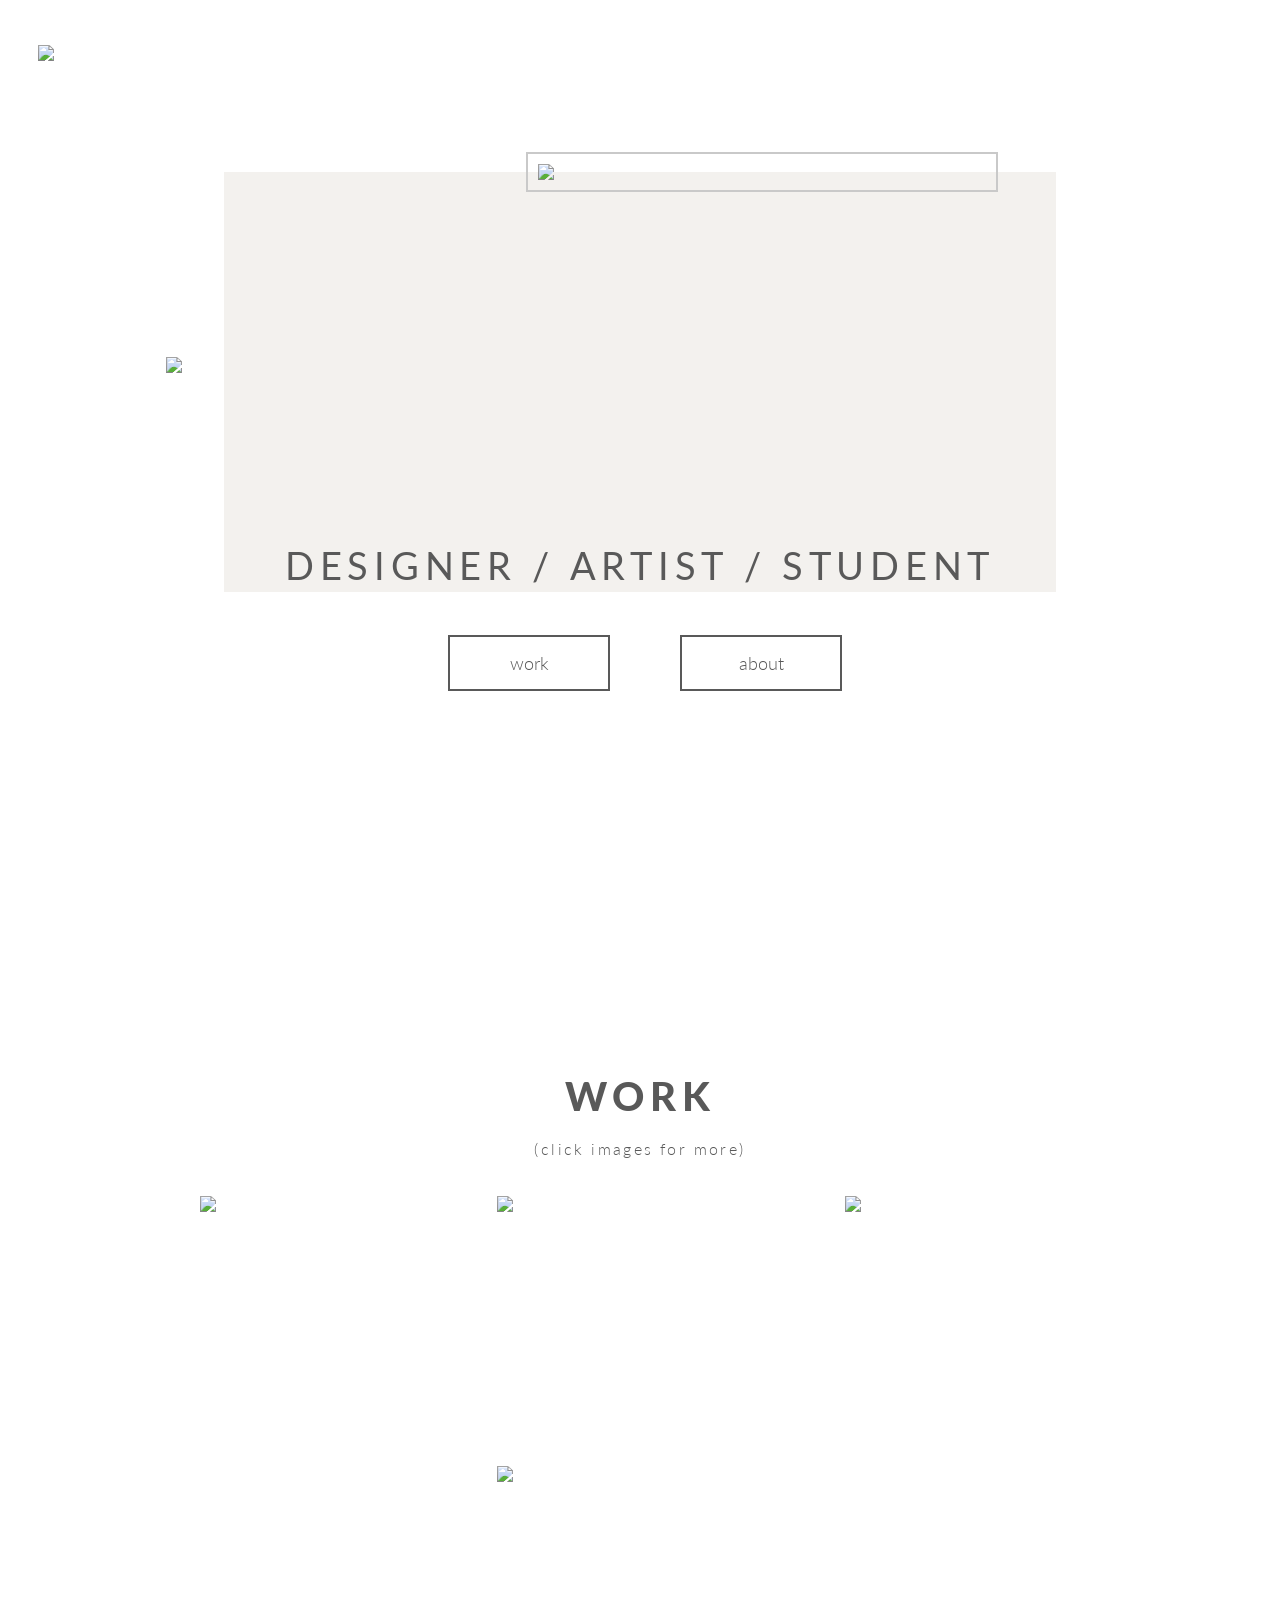
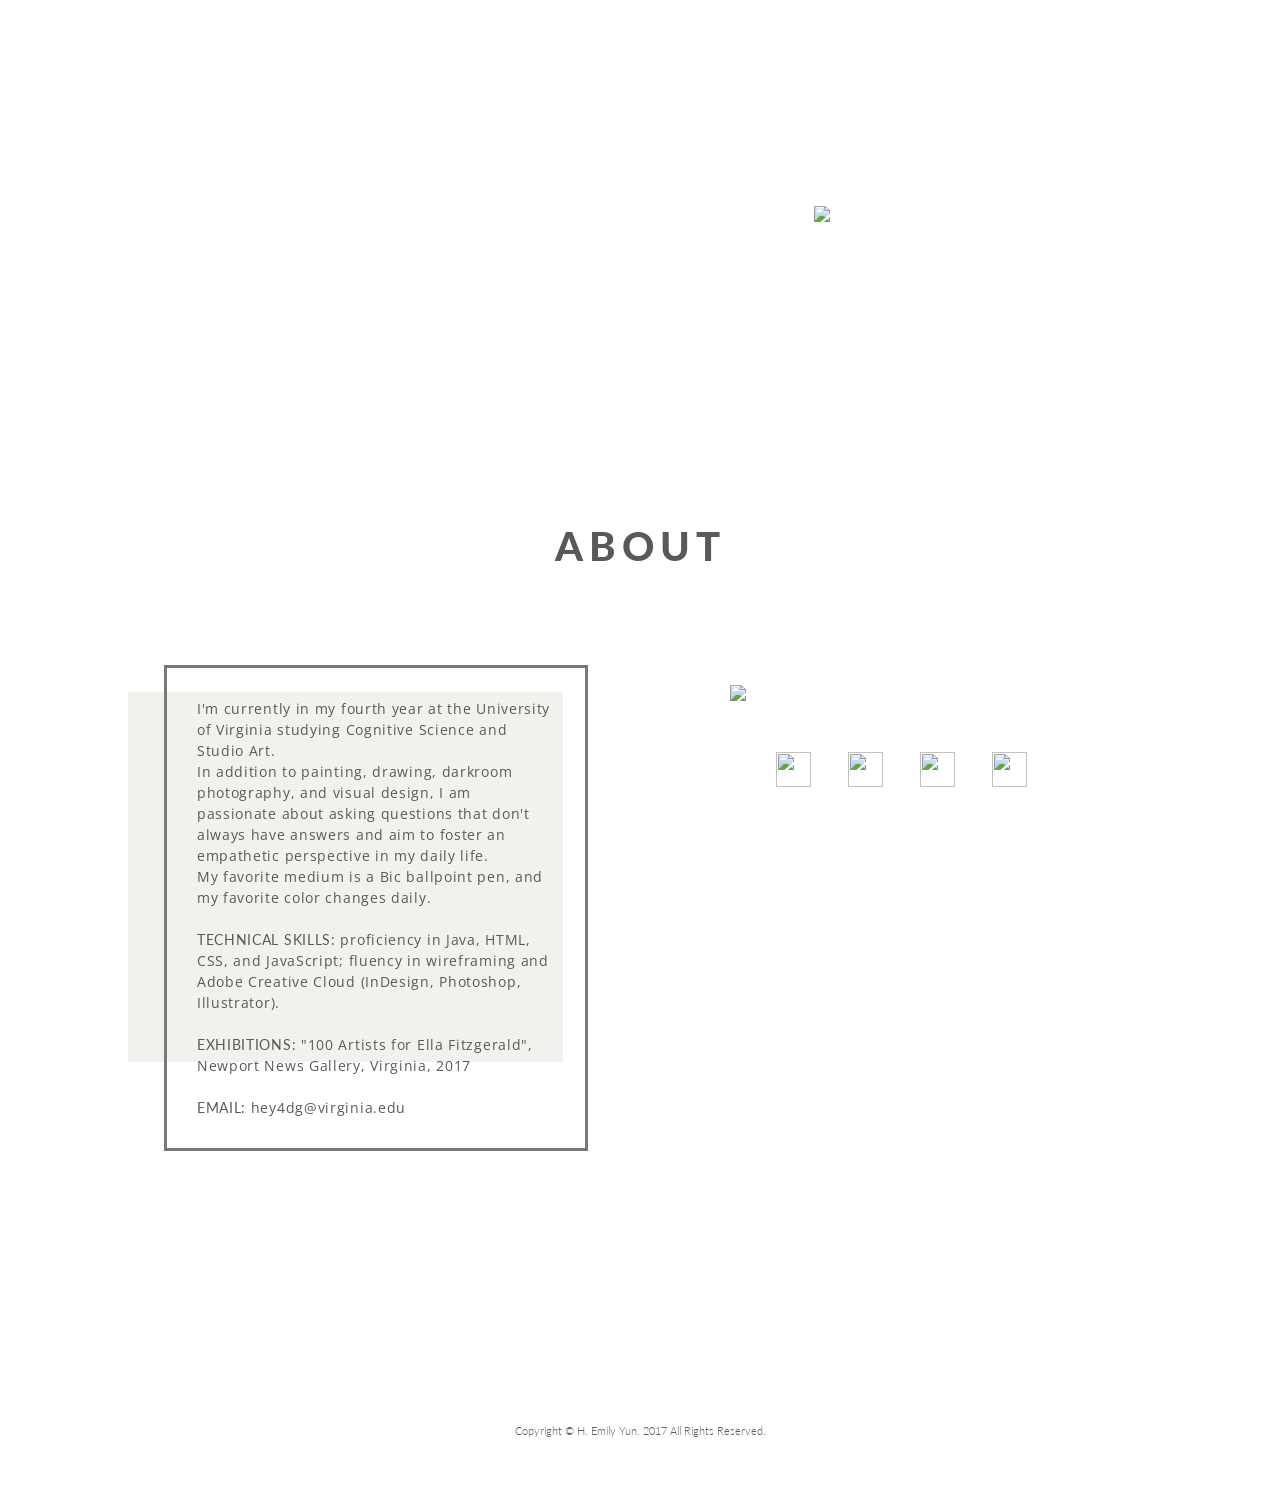
==== index.html @ 472b3f85 "favicon update" ====
<!DOCTYPE html>
<html> 
<head> 
	<meta charset="UTF-8" /> 
	<meta name="viewport" content="width=device-width, initial-scale=1.0">
	<title>Emily Yun | Portfolio</title>
	<link rel="stylesheet" href="styles.css" type="text/css" />
	<link rel="icon" type="image/png" href="https://image.ibb.co/mLmbfQ/favicon_01.png">
	<script src="https://ajax.googleapis.com/ajax/libs/jquery/3.1.0/jquery.min.js"></script>
</head>
<style>
@import url('https://fonts.googleapis.com/css?family=Lato:300,400,700,900');
</style>
<style>
	@import url('https://fonts.googleapis.com/css?family=Open+Sans:300,700');
</style>
<body>

<div class="container" onmouseleave="show()">
	<img class="logo" id="logo" src="https://image.ibb.co/j8pwfQ/favicon_02.png" onmouseenter="hide()"/>
	<img class="logo_i" src="https://image.ibb.co/mLmbfQ/favicon_01.png" onclick="scrollToTop()"/>

	<div id="dropdown" class="dropdown">
		<ul>
			<li><a href="design.html">design</a></li>
			<li><a href="illustration.html">illustrations</a></li>
			<li><a href="drawing.html">drawings</a></li>
			<li><a href="paintings.html">paintings</a></li>
			<li><a href="photo.html">photography</a></li>
		</ul>
	</div>
</div>



<div class="top-container">
	<div class = "grey"></div>
	<img class="gif" id='gif' src="https://image.ibb.co/ktHKCv/hand.gif"/>
	<img class = "name" src="https://image.ibb.co/eqZuea/name_name.png"/>	
	<h4>DESIGNER / ARTIST / STUDENT</h4>
	<div class="buttons">
		<div class="box" onclick="scrollDown1()">
			<p>work</p>
		</div><div class="box" onclick="scrollDown2()">
			<p>about</p>
		</div>
	</div>
</div>

<div class="portfolio">
	<h1>WORK</h1>
	<h5><br>&#40click images for more&#41</h5>
	<div class="row">
		
		<a href="drawing.html"><div class="container1">
		<div class="one">
			<img class="a" src="https://image.ibb.co/kopDFv/hair.jpg"/>
			<div class="overlay1">
				<div class="medium">drawings</div>
			</div>
		</div>
		</div></a>

		<a href="photo.html"><div class="container2">
			<div class="two">
				<img class="a" src="https://image.ibb.co/maHEoF/kitchen.jpg"/>
				<div class="overlay2">
					<div class="medium">photography</div>
				</div>
			</div>
		</div></a>

		<a href="illustration.html"><div class="container3">
			<div class="three">
				<img class="a" src="https://image.ibb.co/ktvENa/salzburg.png"/>
				<div class="overlay3">
					<div class="medium">illustrations</div>
				</div>
			</div>
		</div></a>

		<a href="paintings.html"><div class="container4">
			<div class="four">
				<img class="a" src="https://image.ibb.co/bCcrQF/whiteline.jpg"/>
				<div class="overlay4">
					<div class="medium">paintings</div>
				</div>
			</div>
		</div></a>

		<a href="design.html"><div class="container5">
			<div class="five">
				<img class="a" src="https://image.ibb.co/frWJFv/div.png"/>
				<div class="overlay5">
					<div class="medium">design</div>
				</div>
			</div>
		</div></a>
	</div>

	<div class="row_mobile">
		<a href="drawing.html"><div class="onew">
			<img class="b" src="https://image.ibb.co/kopDFv/hair.jpg"/>
		</div></a>

		<a href="photo.html"><div class="twow">
				<img class="b" src="https://image.ibb.co/maHEoF/kitchen.jpg"/>

		</div></a>

		<a href="illustration.html"><div class="threew">
				<img class="b" src="https://image.ibb.co/ktvENa/salzburg.png"/>
		</div></a>

		<a href="paintings.html"><div class="fourw">
				<img class="b" src="https://image.ibb.co/bCcrQF/whiteline.jpg"/>
		</div></a>

		<a href="design.html"><div class="fivew">
				<img class="b" src="https://image.ibb.co/frWJFv/div.png"/>

		</div></a>
	</div>
</div>

<div class="about">
	<h1>ABOUT</h1>
		<div class="row2">
			<div class="info">
				<div class="grey2"></div>
				<div class="border">
					<p class="bio-text">
					I'm currently in my fourth year at the University of Virginia studying Cognitive Science and Studio Art.
					<br>In addition to painting, drawing, darkroom photography, and visual design, I am passionate about asking questions that don't always have answers and aim to foster an empathetic perspective in my daily life.
					<br>My favorite medium is a Bic ballpoint pen, and my favorite color changes daily.
					<br><br>
					<span class="bold-text">TECHNICAL SKILLS:</span> proficiency in Java, HTML, CSS, and JavaScript; fluency in wireframing and Adobe Creative Cloud (InDesign, Photoshop, Illustrator).
					<br><br>
					<span class="bold-text">EXHIBITIONS:</span> "100 Artists for Ella Fitzgerald", Newport News Gallery, Virginia, 2017
					<br><br>
					<span class="bold-text">EMAIL:</span> hey4dg@virginia.edu<br>
					</p>
				</div>
			</div><div class="image_wrapper">
				<img class="photo" src="https://image.ibb.co/j1zPNa/bike.jpg"/>
				<div class="social_media">
					<a href="https://www.instagram.com/eyun.art/" target="blank">
						<img src="https://image.ibb.co/fP0vkF/ig.png"/>
					</a><a href="https://www.redbubble.com/people/emilyyun" target="blank">
						<img src="https://image.ibb.co/c450Ka/rb.png"/>
					</a><a href="https://www.linkedin.com/in/emily-yun-25b1a5128/" target="blank">
						<img src="https://image.ibb.co/etVpCv/linkedin.png"/>
					</a><a href="https://github.com/hey4dg?tab=repositories" target="blank">
						<img src="https://image.ibb.co/bsPcza/gh.png"/>
					</a>
				</div>
			</div>
		</div>
</div>
<!-- </div><div class="contact_wrapper" style="visibility: visible;">
			<div class="form_wrapper">
				<form class="contact-form" name="contact-form" method="post" action="send_form_email.php">
						<h1>CONTACT</h1>
						<div class="form_errors"></div>
						<div class="name">Name</div>
							<input type="text" name="name"><br>
						<div class="contact-section">
						<div class="email">Email</div>
							<input class="first-input" type="text" name="email"><br>
						</div><div class="contact-section">
							<div class="phone">Phone</div>
								<input type="text" name="phone"><br>
						</div>
						<div class="message">Message</div>
							<textarea name="message" placeholder="What can I help you with?"></textarea><br>
						<input type="submit" value="submit">
					</form>
				</div>
			<div class="message_sent">
					<img class="msent" src="https://image.ibb.co/iv678F/msent.png"/>
					<h1 class="sent">Thanks! I'll be in touch.</h1>
			</div>
		</div>
	</div>
</div>
 -->
<div class="copyright">
	Copyright © H. Emily Yun. 2017 All Rights Reserved.
</div>

<script src="main.js"></script>

</body>
</html>
---- styles.css ----
body {
 	margin: 0 ;
 	overflow-x: hidden;
 	max-width: 1500px;
}

meta {
	display: none;
}

a {
	color: #595959;
}

/*COLORS
dark grey: #393939;
*/

.container {
	position: relative;
	max-width: 100%;
	overflow-x: hidden;
	display: inline-block;
}

.logo {
	width: 60px;
	position: absolute;
	left: 3%;
	top: 5%;
	z-index: 10000;
	position: fixed;
	cursor: pointer;
}

.logo_i {
	width: 60px;
	position: absolute;
	left: 3%;
	top: 5%;
	z-index: 9000;
	position: fixed;
}

.dropdown {
	display: none;
	position: absolute;
	left: 0;
	top: 100px;
	min-width: 160px;
	z-index: 100000;
	position: fixed;
	background-color: white;
}


.dropdown a {
	display: block;
	color: #595959;
	text-decoration: none;
	font-family: 'Lato', sans-serif;
	font-weight: 300;
}

.container:hover .dropdown {
	visibility: show;
}

.dropdown a:hover {
	color: #c9c9c9;
}

ul {
	display: block;
	list-style: none;
	margin: 0;
}

li {
	display: block;
	padding: 10px;
	color: black;
	cursor: pointer;
}

.show {
	display: block;
}

.top-container {
     max-width: 100%;
     display: block;
     padding-top: 10%;
     height: 100vh;
     position: relative;
     overflow-x: hidden;
}

.name {
	width: 27%;
	position: absolute;
	left: 11%;
	top: 31%;
	margin: 0;
	overflow-x: hidden;
}

.top-container h4 {
	position: absolute;
	left: 25%;
	top: 51%;
	font-family: 'Lato', sans-serif;
	font-size: 38px;
	margin: 0;
	/*color: #85744f;*/
	color: #595959;
	overflow-x: hidden;
	letter-spacing: .15em;
	font-weight: 400;
}

.grey {
	width: 65%;
	position: absolute;
	height: 420px;
	left: 0;
	right: 0;
	margin: 0 auto;
	top: 15%;
	background-color: #f3f1ee;
	z-index: -100;
	position: absolute;
}

.gif {
	position: absolute;
	width: 35%;
	height: auto;
	right: 25%;
	top: 10%;
	z-index: 1;
	padding: 10px;
	border: solid;
	border-color: #c9c9c9;
	border-width: 2px;
}

.buttons {
	width: 100%;
	margin: 0 auto;
	position: absolute;
	margin-left: 35%;
	top: 60%;
	overflow-x: hidden;
}

.box {
	width: 10%;
	padding: 15px;
	display: inline-block;
	border: solid;
	border-color: #595959;
	border-width: 2px;
	margin-right: 70px;
	cursor: pointer;
}

.box p {
	font-family: 'lato', sans-serif;
	color: #595959;
	margin: 0;
	padding: 0;
	font-size: 18px;
	text-align: center;
	font-weight: 300;
}

.box:hover {
	border-color: #c9c9c9;
}

.portfolio {
	max-width: 100%;
	margin: 0 auto;
	position: relative;
	overflow-x: hidden;
}

.portfolio h1, .about h1 {
	text-align: center;
	font-family: 'lato', sans-serif;
	font-size: 40px;
	margin: 0;
	color: #595959;
	letter-spacing: .15em;
	font-weight: 900;
	margin-top: 2%;
}

.portfolio h5 {
	font-family: 'lato', sans-serif;
	font-size: 12pt;
	margin: 0;
	color: #595959;
	letter-spacing: .15em;
	font-weight: 300;
	text-align: center;
	margin-bottom: 3%;

}

.row, .row2 {
	width: 80%;
	margin: 0 auto;
	position: relative;
	height: 100vh;
}

.container1, .container2, .container3, .container4, .container5 {
	position: absolute;
}

.one, .two, .three, .four, .five {
	position: relative;
	width: 100%;
	margin: 0 auto;
}

.overlay1, .overlay2, .overlay3, .overlay4, .overlay5 {
	position: absolute;
	top:0;
	bottom: 0;
	left: 0;
	right: 0;
	width: 100%;
	height: 100%;
	opacity: 0;
	transition: .5s ease;
	background-color: #c9c9c9;
}
.container1 {
	left: 7%;
	top: 0;
	width: 25%;
}

.container2 {
	left: 36%;
	top: 0;
	width: 27%;
}

.container3 {
	right: 10%;
	top: 0;
	width: 20%;
}

.container4 {
	top: 33%;
	left: 36%;
	width: 27%;
}

.container5 {
	bottom: 20%;
	right: 8%;
	width: 25%;
}

.a {
	width: 100%;
}

.one:hover .overlay1{
	opacity: 1;
}
.two:hover .overlay2{
	opacity: 1;
}
.three:hover .overlay3{
	opacity: 1;
}
.four:hover .overlay4{
	opacity: 1;
}
.five:hover .overlay5{
	opacity: 1;
}

.medium {
	color: white;
	font-size: 12px;
	font-family: 'lato', sans-serif;
	letter-spacing: .15em;
	text-align: center;
	padding-top: 30%;
}

.row_mobile {
	width: 80%;
	margin: 0 auto;
	display: none;
	margin-top: 5%;
}

.onew, .twow, .threew, .fourw, .fivew {
	position: relative;
	width: 65%;
	display: block;
	margin: 0 auto;
	margin-bottom: 15%;
}
.b {
	width: 100%;
}

.about {
	max-width: 100%;
	margin: 0 auto;
	background-color: white;
	overflow-x:hidden;
	overflow-y: hidden;
}
.about h1{
	margin-bottom: 5%;
}

.info, .image_wrapper {
	display: inline-block;
	width: 50%;
	margin: 0 auto;
	vertical-align: top;
}

.info {
	position: relative;
	height: 450px;

}

.row2 {
	height: 80vh;
}
.grey2 {
	z-index: 0;
	background-color: #f3f1ee;
	width: 85%;
	height: 370px;
	margin-bottom: 100px;
	position: absolute;
	left: 0;
	top: 13%;
}
.border {
	border-style: solid;
	padding: 30px;
	border-color: #797979;
	width: 70%;
	position: absolute;
	left: 7%;
	top: 7%;
	z-index: 1;
	border-width: 3px;
}
.bio-text {
	font-family: 'Open Sans', sans-serif;
	color: #595959;
	font-size: 14px;
	font-weight: 400;
	margin: 0;
	line-height: 1.5;
	letter-spacing: .05em;
	z-index: 101;
}

.bold-text {
	font-family: 'lato', sans-serif;
	font-weight: 400;
}

.photo {
	width: 65%;
	display: block;
	margin: 0 auto;
	padding-top: 10%;
}
.social_media {
	width: 65%;
	margin: 0 auto;
	margin-top: 10%;
	padding-left: 5%;
}
.social_media img {
	width: 35px;
	height: 35px;
	margin: 0 auto;
	display: inline-block;
	margin-left: 10%;
	/*margin-right: 5%;*/
}

.social_media a {
	text-decoration: none;
}

.copyright {
    width: 90%;
    margin: 0 auto;
    text-align: center;
    font-size: .7em;
    padding: 70px 0;
    font-family: 'Lato', sans-serif;
    font-weight: 300;
    color: #595959;
}

/***************************

      MEDIA QUERYS 
      
****************************/
@media screen and (max-width: 1280px) {
	.name {
		left: 13%;
		top: 33%;
	}

	.top-container h4 {
		display: block;
		left: 0;
		right: 0;
		margin: 0;
		text-align: center;
		top: 51%;
	}
	.gif {
		right: 22%;
		top: 13%;
	}	

/*	.container1 {
		left: 7%;
		top: 0;
		width: 25%;
	}

	.container2 {
		left: 36%;
		top: 0;
		width: 27%;
	}

	.container3 {
		right: 10%;
		top: 0;
		width: 20%;
	}
*/
	.container4 {
		top: 30%;
		/*left: 36%;
		width: 27%;*/
	}

	.container5 {
		bottom: 30%;
		/*right: 8%;
		width: 25%;*/
	}
	/*.medium {
		color: white;
		font-size: 12px;
		font-family: 'lato', sans-serif;
		letter-spacing: .15em;
		text-align: center;
		padding-top: 30%;
	}*/
}
@media screen and (max-width: 1150px) {
	.container4 {
		top: 25%;
		/*left: 36%;
		width: 27%;*/
	}

	.container5 {
		bottom: 35%;
		/*right: 8%;
		width: 25%;*/
	}
}

@media screen and (max-width: 1100px) {
	.top-container h4 {
		font-size: 34px;
	}
	.name {
		top: 33%;
	}

	.container5 {
		bottom: 40%;
	}

	.row2 {
		width: 100%;
		margin: 0 auto;
		height: 150vh;	
	    display: -webkit-flex;
	    -webkit-flex-direction: column-reverse;
	}

	.info, .image_wrapper {
		display: block;
		width: 70%;
		margin: 0 auto;
		height: 70vh;
	}

	.social_media {
		padding-left: 10%;
	}
	
	.grey2 {
		width: 80%;
		height: 390px;
		left: 13%;
		top: 15%;
		margin: 0;
	}

	.border {
		display: block;
		left:0;
		right: 0;
		margin: 0 auto;
		top: 10%;
	}	
	
	.images {
		width: 100%;
		margin: 0 auto;
		vertical-align: top;
		display: block;
	}
	.photo {
		left: 0;
		right: 0;
		margin: 0 auto;
		padding-top: 0%;
	}
	.about h1 {
		margin-bottom: 0; 
	}
}

@media screen and (max-width: 1080px) {
	.top-container h4 {
		top: 52%;
	}
	.name {
		left: 0;
		right: 0;
		margin: 0 auto;
		top: 37%;
	}
	.gif{
		left: 0;
		right: 0;
		margin: 0 auto;
	}
	.border {
		padding: 30px;
	}
}
@media screen and (max-width: 1000px) {
	.buttons {
		margin-left: 33%;
		top: 60%;
	}
	.container5 {
		bottom: 45%;
	}

}
@media screen and (max-width: 900px) {
	
	.name {
		width: 30%;
		top: 35%;
	}
	.top-container h4 {
		font-size: 30px;
		top: 50%;
	}
	.container4 {
		top: 20%;
	}

	.container5 {
		bottom: 50%;
	}

	.photo {
		top: 23%;
	}
	.image_wrapper {
		height: auto;
	}

	.row2 {
		height: auto;
		margin-top: 5%;
	}
	.box {
		width: 20%;
		display: block;
		margin: 0 auto;
		margin-bottom: 20px;
	}
	
	.buttons {
		display: block;
		margin: 0 auto;
		top: 57%;
	}

}
@media screen and (max-width: 800px) {
	
	.name {
		top: 37%;
	}
	.gif {
		width: 45%;
	}
	.bio-text{
		font-size: 12px;
	}
	.row{
		display: none;
	}
	.row_mobile {
		display: block
	}
	.about {
		margin-top: 5%;
	}

}
@media screen and (max-width: 700px) {
	.social_media{
		padding-left: 0;
	}
	.top-container h4 {
		font-size: 24px;
	}
}
@media screen and (max-width: 660px) {
	.name {
		width: 45%;
		top: 33%;
	}
	.social_media img{
		width: 25px;
		height: 25px;
		margin-left: 10%;
	}
	.border {
		width: 80%;
		padding: 20px;
		border-width: 2px;
	}
	.grey2 {
		height: 350px;
	}
}
@media screen and (max-width: 500px) {
	.gif {
		width: 50%;
		top: 20%;
	}
	.name {
		top: 40%;
	}
	.top-container h4 {
		top: 55%;
		font-size: 22px;
	}
	.buttons {
		top: 63%;
	}
	.grey2 {
		height: 370px;
		left: 7%;
		top: 14%;
	}
	.bio-text {
		font-size: 11px;
	}
	.logo, .logo_i {
		width: 40px;
	}
	.copyright {
		font-size: .6em;
		padding: 40px 0;
	}
}
@media screen and (max-width: 430px) {
	.name {
		width: 60%;
		top: 35%;
	}
	.border {
		padding: 15px;
	}

	.top-container h4 {
		top: 50%;
		width: 80%;
		margin: 0 auto;
	}
	.buttons {
		top: 60%;
	}
	.box {
		width: 30%;
	}
	.portfolio {
		margin-top: 20%;
	}
	.social_media img{
		width: 20px;
		height: 20px;
		margin-left: 10%;
	}
	.portfolio h1, .about h1 {
		font-size: 30px;
	}
	.about {
		margin-top: 5%;
	}

}

@media screen and (max-width: 390px) {
	.border {
		width: 85%;
	}
	.grey2 {
		height: 350px;
		width: 100%;
	}

}


@media screen and (max-width: 320px) {
	.social_media img{
		width: 15px;
		height: 15px;
		margin-left: 10%;
	}
	.border {
		width: 100%;
	}
	.bio-text{
		font-size: 10px;
	}
}
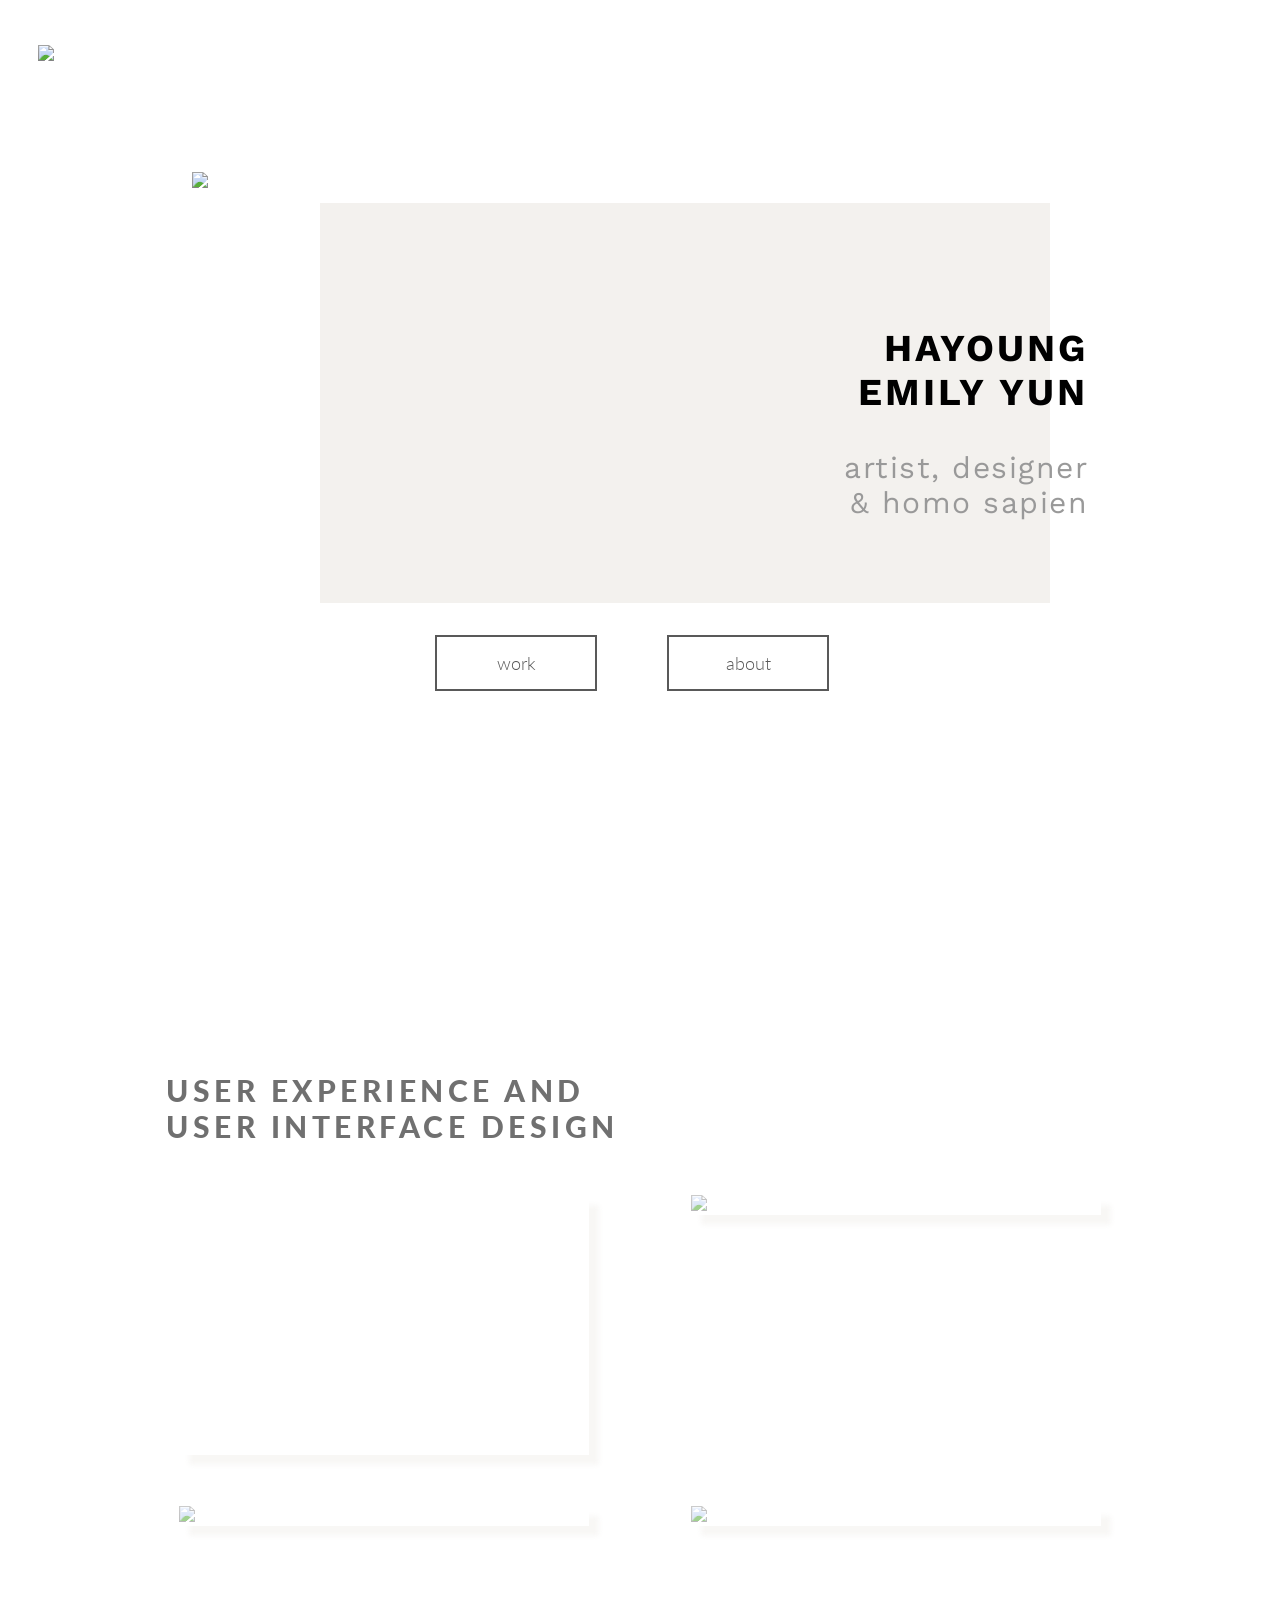
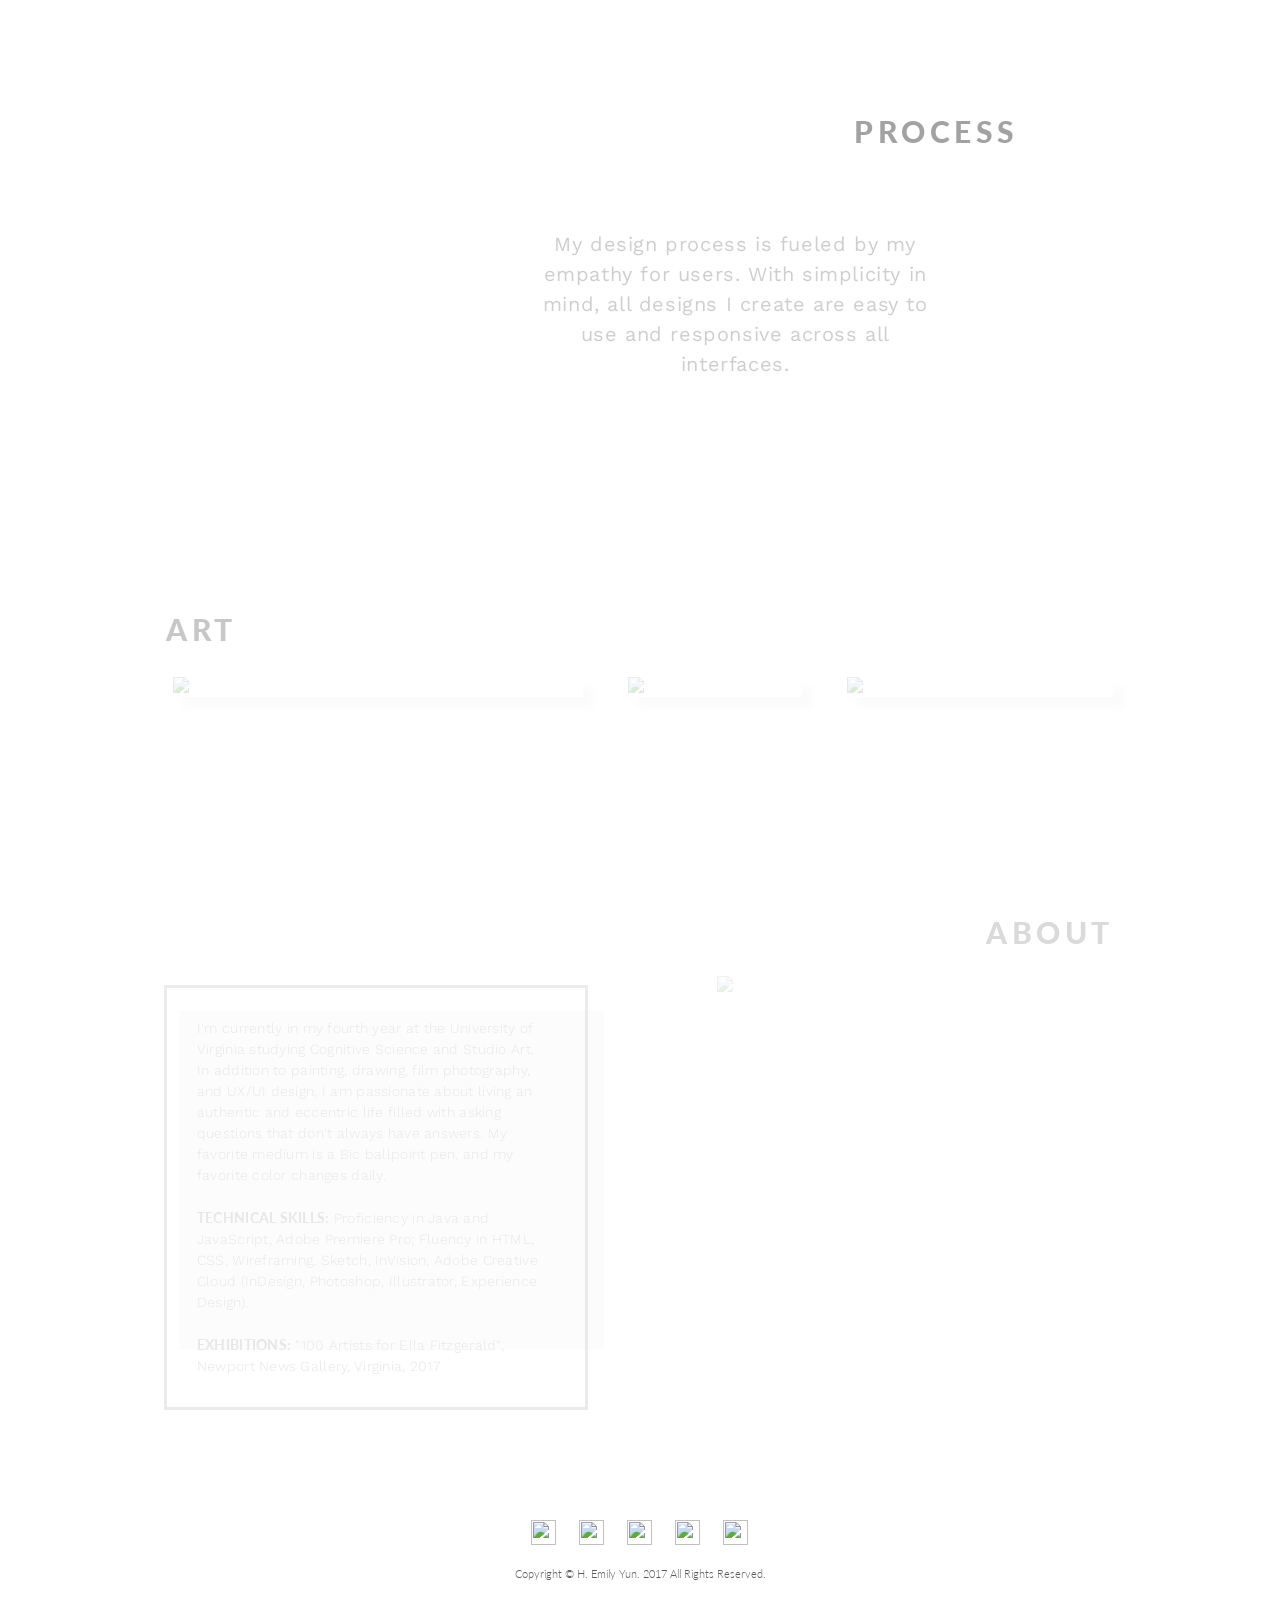
==== commit d95c1e70: "P2" ====
--- a/index.html
+++ b/index.html
@@ -1,129 +1,125 @@
-<!DOCTYPE html>
+ <!DOCTYPE html>
 <html> 
 <head> 
 	<meta charset="UTF-8" /> 
 	<meta name="viewport" content="width=device-width, initial-scale=1.0">
 	<title>Emily Yun | Portfolio</title>
-	<link rel="stylesheet" href="styles.css" type="text/css" />
-	<link rel="icon" type="image/png" href="https://image.ibb.co/mLmbfQ/favicon_01.png">
+	<link rel="stylesheet" href="CSS/styles.css" type="text/css" />
+	<link rel="icon" type="image/png" href="https://image.ibb.co/e3p0gG/favicon_03.png">
 	<script src="https://ajax.googleapis.com/ajax/libs/jquery/3.1.0/jquery.min.js"></script>
 </head>
 <style>
 @import url('https://fonts.googleapis.com/css?family=Lato:300,400,700,900');
 </style>
 <style>
-	@import url('https://fonts.googleapis.com/css?family=Open+Sans:300,700');
+@import url('https://fonts.googleapis.com/css?family=Work+Sans:400,500,600,700,800,900');
 </style>
 <body>
 
-<div class="container" onmouseleave="show()">
-	<img class="logo" id="logo" src="https://image.ibb.co/j8pwfQ/favicon_02.png" onmouseenter="hide()"/>
-	<img class="logo_i" src="https://image.ibb.co/mLmbfQ/favicon_01.png" onclick="scrollToTop()"/>
-
-	<div id="dropdown" class="dropdown">
-		<ul>
-			<li><a href="design.html">design</a></li>
-			<li><a href="illustration.html">illustrations</a></li>
-			<li><a href="drawing.html">drawings</a></li>
-			<li><a href="paintings.html">paintings</a></li>
-			<li><a href="photo.html">photography</a></li>
+<div class="container">
+	<div class="navhover">
+		<img class="logo" id="logo" src="http://image.ibb.co/cbXFyw/favicon_grey_03.png" onclick="scrollToTop()"/> 
+		<ul id="dropdown" class="dropdown">
+			<li><a href="index.html#design" onclick="scrollDes()">DESIGN</a></li>
+			<li><a href="index.html#art" onclick="scrollArt()">ART</a></li>
+			<li><a href="index.html#about" onclick="scrollDown2()">ABOUT</a></li>
 		</ul>
 	</div>
 </div>
 
 
-
 <div class="top-container">
 	<div class = "grey"></div>
-	<img class="gif" id='gif' src="https://image.ibb.co/ktHKCv/hand.gif"/>
-	<img class = "name" src="https://image.ibb.co/eqZuea/name_name.png"/>	
-	<h4>DESIGNER / ARTIST / STUDENT</h4>
+	<img class="gif" id='gif' src="https://image.ibb.co/nuG2vb/hand_black.gif"/>
+	<div class="name">HAYOUNG<br>EMILY YUN</div>
+	<div class="sansbr">HAYOUNG EMILY YUN</div>
+	<h4>artist, designer<br>& homo sapien</h4>
+	<div class="sansbr h4">artist, designer, homo sapien</div>
 	<div class="buttons">
-		<div class="box" onclick="scrollDown1()">
-			<p>work</p>
-		</div><div class="box" onclick="scrollDown2()">
-			<p>about</p>
-		</div>
+		<a href="index.html#design"><div class="box" id="b1"  onclick="scrollDown1()"><p>work</p>
+		</div></a><a href="index.html#about"><div class="box" id="b2"  onclick="scrollDown2()"><p>about</p>
+		</div></a>
 	</div>
 </div>
 
-<div class="portfolio">
-	<h1>WORK</h1>
-	<h5><br>&#40click images for more&#41</h5>
+<div class="design" id="design">
+	<h1>USER EXPERIENCE AND<br>USER INTERFACE DESIGN</h1>
+	
 	<div class="row">
-		
-		<a href="drawing.html"><div class="container1">
-		<div class="one">
-			<img class="a" src="https://image.ibb.co/kopDFv/hair.jpg"/>
-			<div class="overlay1">
-				<div class="medium">drawings</div>
-			</div>
-		</div>
-		</div></a>
-
-		<a href="photo.html"><div class="container2">
-			<div class="two">
-				<img class="a" src="https://image.ibb.co/maHEoF/kitchen.jpg"/>
-				<div class="overlay2">
-					<div class="medium">photography</div>
+		<a href="ga.html"><div class="d">
+			<div class="ux">
+				<img class="a" src=""/>
+				<div class="overlay1">
+					<div class="project">UX Case Study<br>(Coming Soon)</div>
 				</div>
 			</div>
-		</div></a>
-
-		<a href="illustration.html"><div class="container3">
-			<div class="three">
-				<img class="a" src="https://image.ibb.co/ktvENa/salzburg.png"/>
-				<div class="overlay3">
-					<div class="medium">illustrations</div>
-				</div>
-			</div>
-		</div></a>
-
-		<a href="paintings.html"><div class="container4">
-			<div class="four">
-				<img class="a" src="https://image.ibb.co/bCcrQF/whiteline.jpg"/>
-				<div class="overlay4">
-					<div class="medium">paintings</div>
-				</div>
-			</div>
-		</div></a>
-
-		<a href="design.html"><div class="container5">
-			<div class="five">
-				<img class="a" src="https://image.ibb.co/frWJFv/div.png"/>
-				<div class="overlay5">
-					<div class="medium">design</div>
+		</div></a><a href="division.html"><div class="d">
+			<div class="division">
+				<img class="a" src="http://image.ibb.co/iyX9Qb/dhome.png"/>
+				<div class="overlay2">
+					<div class="project">Division 1-on-1</div>
 				</div>
 			</div>
 		</div></a>
 	</div>
 
-	<div class="row_mobile">
-		<a href="drawing.html"><div class="onew">
-			<img class="b" src="https://image.ibb.co/kopDFv/hair.jpg"/>
-		</div></a>
-
-		<a href="photo.html"><div class="twow">
-				<img class="b" src="https://image.ibb.co/maHEoF/kitchen.jpg"/>
-
-		</div></a>
-
-		<a href="illustration.html"><div class="threew">
-				<img class="b" src="https://image.ibb.co/ktvENa/salzburg.png"/>
-		</div></a>
-
-		<a href="paintings.html"><div class="fourw">
-				<img class="b" src="https://image.ibb.co/bCcrQF/whiteline.jpg"/>
-		</div></a>
-
-		<a href="design.html"><div class="fivew">
-				<img class="b" src="https://image.ibb.co/frWJFv/div.png"/>
-
+	<div class="row">
+		<a href="hoots.html"><div class="d">
+			<div class="hoot">
+				<img class="a" src="http://image.ibb.co/kbXnBG/hhome.png"/>
+				<div class="overlay2">
+					<div class="project">Hoots Tutoring</div>
+				</div>
+			</div>
+		</div></a><a href="sg.html"><div class="d">
+			<div class="sg">
+				<img class="a" src="http://image.ibb.co/jsnb5b/sg.png"/>
+				<div class="overlay3">
+					<div class="project">Special Guest Book</div>
+				</div>
+			</div>
 		</div></a>
 	</div>
 </div>
 
-<div class="about">
+<div class="process" id="process">
+	<h1>PROCESS</h1>
+	<div class="row">
+		<div class="pro">
+			My design process is fueled by my empathy for users. With simplicity in mind, all designs I create are easy to use and responsive across all interfaces.
+		</div>
+	</div>
+</div>
+
+<div class="art" id="art">
+	<h1>ART</h1>
+	<div class="row">
+		<a href="photo.html"><div class="medium one">
+			<div class="photo">
+				<img class="a" src="https://image.ibb.co/maHEoF/kitchen.jpg"/>
+				<div class="overlay3">
+					<div class="lower_title1">photography</div>
+				</div>
+			</div>
+		</div></a><a href="illustration.html"><div class="medium two">
+			<div class="ill">
+				<img class="a" src="https://image.ibb.co/ktvENa/salzburg.png"/>
+				<div class="overlay4">
+					<div class="lower_title0">illustrations</div>
+				</div>
+			</div>
+		</div></a><a href="paintings.html"><div class="medium three">
+			<div class="paint">
+				<img class="a" src="https://image.ibb.co/bCcrQF/whiteline.jpg"/>
+				<div class="overlay5">
+					<div class="lower_title">paintings</div>
+				</div>
+			</div>
+		</div></a>
+	</div>
+</div>
+
+<div class="about" id="about">
 	<h1>ABOUT</h1>
 		<div class="row2">
 			<div class="info">
@@ -131,60 +127,33 @@
 				<div class="border">
 					<p class="bio-text">
 					I'm currently in my fourth year at the University of Virginia studying Cognitive Science and Studio Art.
-					<br>In addition to painting, drawing, darkroom photography, and visual design, I am passionate about asking questions that don't always have answers and aim to foster an empathetic perspective in my daily life.
-					<br>My favorite medium is a Bic ballpoint pen, and my favorite color changes daily.
+					<br>In addition to painting, drawing, film photography, and UX/UI design, I am passionate about living an authentic and eccentric life filled with asking questions that don't always have answers. My favorite medium is a Bic ballpoint pen, and my favorite color changes daily.
 					<br><br>
-					<span class="bold-text">TECHNICAL SKILLS:</span> proficiency in Java, HTML, CSS, and JavaScript; fluency in wireframing and Adobe Creative Cloud (InDesign, Photoshop, Illustrator).
+					<span class="bold-text">TECHNICAL SKILLS:</span> Proficiency in Java and JavaScript, Adobe Premiere Pro; Fluency in HTML, CSS, Wireframing, Sketch, InVision,  Adobe Creative Cloud (InDesign, Photoshop, Illustrator, Experience Design).
 					<br><br>
 					<span class="bold-text">EXHIBITIONS:</span> "100 Artists for Ella Fitzgerald", Newport News Gallery, Virginia, 2017
-					<br><br>
-					<span class="bold-text">EMAIL:</span> hey4dg@virginia.edu<br>
 					</p>
 				</div>
 			</div><div class="image_wrapper">
-				<img class="photo" src="https://image.ibb.co/j1zPNa/bike.jpg"/>
-				<div class="social_media">
-					<a href="https://www.instagram.com/eyun.art/" target="blank">
-						<img src="https://image.ibb.co/fP0vkF/ig.png"/>
-					</a><a href="https://www.redbubble.com/people/emilyyun" target="blank">
-						<img src="https://image.ibb.co/c450Ka/rb.png"/>
-					</a><a href="https://www.linkedin.com/in/emily-yun-25b1a5128/" target="blank">
-						<img src="https://image.ibb.co/etVpCv/linkedin.png"/>
-					</a><a href="https://github.com/hey4dg?tab=repositories" target="blank">
-						<img src="https://image.ibb.co/bsPcza/gh.png"/>
-					</a>
-				</div>
+				<img class="self" src="https://image.ibb.co/j1zPNa/bike.jpg"/>
 			</div>
 		</div>
 </div>
-<!-- </div><div class="contact_wrapper" style="visibility: visible;">
-			<div class="form_wrapper">
-				<form class="contact-form" name="contact-form" method="post" action="send_form_email.php">
-						<h1>CONTACT</h1>
-						<div class="form_errors"></div>
-						<div class="name">Name</div>
-							<input type="text" name="name"><br>
-						<div class="contact-section">
-						<div class="email">Email</div>
-							<input class="first-input" type="text" name="email"><br>
-						</div><div class="contact-section">
-							<div class="phone">Phone</div>
-								<input type="text" name="phone"><br>
-						</div>
-						<div class="message">Message</div>
-							<textarea name="message" placeholder="What can I help you with?"></textarea><br>
-						<input type="submit" value="submit">
-					</form>
-				</div>
-			<div class="message_sent">
-					<img class="msent" src="https://image.ibb.co/iv678F/msent.png"/>
-					<h1 class="sent">Thanks! I'll be in touch.</h1>
-			</div>
-		</div>
+
+<div class="copyright">
+	<div class="social_media">
+		<a href="mailto:hey4dg@virginia.edu" target="blank">
+			<img src="http://image.ibb.co/mBOKab/mail_3.png"/>
+		</a><a href="https://www.linkedin.com/in/emily-yun-25b1a5128/" target="blank">
+			<img src="https://image.ibb.co/etVpCv/linkedin.png"/>
+		</a><a href="https://github.com/hey4dg?tab=repositories" target="blank">
+			<img src="https://image.ibb.co/bsPcza/gh.png"/>
+		</a><a href="https://www.instagram.com/eyun.art/" target="blank">
+			<img src="https://image.ibb.co/fP0vkF/ig.png"/>
+		</a><a href="https://www.redbubble.com/people/emilyyun" target="blank">
+			<img src="https://image.ibb.co/c450Ka/rb.png"/>
+		</a>
 	</div>
-</div>
- -->
-<div class="copyright">
 	Copyright © H. Emily Yun. 2017 All Rights Reserved.
 </div>
 
@@ -194,4 +163,3 @@
 </html>
 
 
-
--- a/CSS/styles.css
+++ b/CSS/styles.css
@@ -0,0 +1,954 @@
+body {
+ 	margin: 0 ;
+ 	overflow-x: hidden;
+ 	max-width: 1700px;
+ 	min-width: 320px;
+}
+
+meta {
+	display: none;
+}
+
+a {
+	color: #595959;
+	text-decoration: none;
+}
+
+ul {
+	list-style: none;
+	padding: 0;
+}
+
+/*COLORS
+dark grey: #393939;
+595959
+797979
+*/
+
+.container {
+	position: relative;
+	max-width: 100%;
+	display: inline-block;
+	margin: 0 auto;
+	overflow-x: hidden;
+}
+.navhover {
+	position: absolute;
+	top: 0%;
+	left: 0%;
+	width: 90px;
+	height: 200px;
+}
+
+.logo {
+	width: 60px;
+	position: absolute;
+	left: 3%;
+	top: 5%;
+	padding-bottom: 100px;
+	z-index: 4;
+	position: fixed;
+	cursor: pointer;
+}
+
+
+.dropdown {
+	display: none;
+	position: absolute;
+	left: 1.5%;
+	top: 85px;
+	min-width: 100px;
+	z-index: 5;
+	position: fixed;
+	background-color: white;
+}
+
+.dropdown a {
+	display: block;
+	color: #595959;
+	text-decoration: none;
+	font-family: 'Lato', sans-serif;
+	font-weight: 300;
+	letter-spacing: .05em;
+	text-align: center;
+	padding: 5px;
+}
+
+.navhover:hover .dropdown {
+	display: block;
+}
+
+.dropdown a:hover {
+	color: #c9c9c9;
+}
+
+.logo:hover {
+	opacity: 0.5;
+}
+
+.top-container {
+     max-width: 100%;
+     display: block;
+     padding-top: 10%;
+     height: 100vh;
+     position: relative;
+     overflow-x: hidden;
+}
+
+.name {
+	position: absolute;
+	right: 15%;
+	top: 30%;
+	overflow-x: hidden;
+	font-family: 'Work Sans', sans-serif;
+	font-size: 38px;
+	margin: 0;
+	color: #000000;
+	letter-spacing: .08em;
+	font-weight: 700;
+	z-index: 2;
+	text-align: right;
+}
+
+.top-container h4 {
+	position: absolute;
+	right: 15%;
+	top: 42%;
+	font-family: 'Work Sans', sans-serif;
+	font-size: 30px;
+	margin: 0;
+	color: #999999;
+	overflow-x: hidden;
+	letter-spacing: .05em;
+	text-align: right;
+	font-weight: 400;
+	z-index: 2;
+}
+
+.sansbr {
+	display: none;
+	position: absolute;
+	left: 0;
+	right: 0;
+	margin: 0 auto;
+	top: 50%;
+	font-family: 'Work Sans', sans-serif;
+	font-size: 30px;
+	margin: 0;
+	color: #000000;
+	letter-spacing: .08em;
+	font-weight: 700;
+	z-index: 2;
+	text-align: center;
+	overflow-x: hidden;
+}
+
+.h4 {
+	position: absolute;
+	left: 0;
+	right: 0;
+	margin: 0 auto;
+	top: 55%;
+	font-size: 26px;
+	margin: 0;
+	color: #999999;
+	letter-spacing: .05em;
+	font-weight: 400;
+	overflow-x: hidden;
+}
+
+.grey {
+	width: 57%;
+	position: absolute;
+	height: 400px;
+	left: 25%;
+	top: 18%;
+	background-color: #f3f1ee;
+	z-index: -10;
+	position: absolute;
+	overflow-x: hidden;
+}
+
+.gif {
+	position: absolute;
+	width: 45%;
+	height: auto;
+	left: 18%;
+	top: 10%;
+	z-index: 1;
+	box-shadow: 10px 10px 5px #ffffff;
+	overflow-x: hidden;
+}
+
+.buttons {
+	width: 100%;
+	margin: 0 auto;
+	position: absolute;
+	margin-left: 34%;
+	top: 60%;
+	overflow-x: hidden;
+}
+
+.box {
+	width: 10%;
+	padding: 15px;
+	display: inline-block;
+	border: solid;
+	border-color: #595959;
+	border-width: 2px;
+	margin-right: 70px;
+	cursor: pointer;
+	overflow-x: hidden;
+}
+
+.box p {
+	font-family: 'lato', sans-serif;
+	color: #595959;
+	margin: 0;
+	padding: 0;
+	font-size: 18px;
+	text-align: center;
+	font-weight: 300;
+}
+
+.box:hover {
+	border-color: #c9c9c9;
+}
+
+.design, .process, .art, .about {
+	max-width: 100%;
+	margin: 0 auto;
+	overflow-x: hidden;
+	overflow-y: hidden;
+	padding-bottom: 5%;
+	visibility: hidden;
+	z-index: 1;
+}
+.about {
+	margin-top: 10%;
+	padding-bottom: 0;
+}
+
+.row, .row2 {
+	width: 80%;
+	margin: 0 auto;
+	position: relative;
+}
+
+.d {
+	width: 40%;
+	display: inline-block;
+	margin: 0 auto;
+	padding: 5% 5% 0 5%;
+	vertical-align: top;
+}
+
+.design h1, .art h1 {
+	text-align: left;
+	font-family: 'lato', sans-serif;
+	font-size: 30px;
+	margin: 0;
+	margin-left: 13%;
+	color: #000000;
+	letter-spacing: .15em;
+	font-weight: 900;
+}
+.process h1, .about h1 {
+	text-align: right;
+	font-family: 'lato', sans-serif;
+	font-size: 30px;
+	margin: 0;
+	margin-right: 13%;
+	color: #000000;
+	letter-spacing: .15em;
+	font-weight: 900;
+	margin-top: 2%;
+}
+.art h1{
+	padding-top: 10%;
+}
+.design h1 {
+	margin-top: 2%;
+}
+
+.design h5 {
+	font-family: 'lato', sans-serif;
+	font-size: 12pt;
+	margin: 0;
+	color: #595959;
+	letter-spacing: .15em;
+	font-weight: 300;
+	text-align: center;
+	margin-bottom: 3%;
+
+}
+
+.a {
+	width: 100%;
+}
+
+.medium {
+	width: 30%;
+	display: inline-block;
+	margin: 0 auto;
+	position: relative;
+	vertical-align: top;
+	padding: 30px 0px 0px 45px;
+}
+
+.one {
+	width: 40%;
+}
+
+.two {
+	width: 17%;
+}
+
+.three {
+	width: 26%;
+}
+
+.ux, .division, .hoot, .sg, .paint, .ill, .photo {
+	position: relative;
+	width: 100%;
+	margin: 0 auto;
+	box-shadow: 10px 10px 5px #f3f1ee;
+}
+
+.photo, .paint {
+	border: none;
+}
+
+.ux {
+	height: 260px;
+}
+
+.overlay1, .overlay2, .overlay3, .overlay4, .overlay5 {
+	position: absolute;
+	top: 0;
+	bottom: 0;
+	left: 0;
+	right: 0;
+	width: 100%;
+	height: 100%;
+	opacity: 0;
+	transition: .5s ease;
+}
+
+.overlay1 {
+	background-color: #6683F4;
+}
+.overlay2 {
+	background-color: #5C76DA;
+}
+.overlay3 {
+	background-color: #4C61B4;
+}
+.overlay4 {
+	background-color: #313F74;
+}
+.overlay5 {
+	background-color: #161C35;
+}
+
+.ux:hover .overlay1{
+	opacity: 1;
+}
+.division:hover .overlay2{
+	opacity: 1;
+}
+.hoot:hover .overlay2{
+	opacity: 1;
+}
+.sg:hover .overlay3{
+	opacity: 1;
+}
+.photo:hover .overlay3{
+	opacity: 1;
+}
+.ill:hover .overlay4{
+	opacity: 1;
+}
+.paint:hover .overlay5{
+	opacity: 1;
+}
+
+
+.project, .lower_title, .lower_title0, .lower_title1 {
+	color: white;
+	font-size: 12px;
+	font-family: 'lato', sans-serif;
+	letter-spacing: .15em;
+	text-align: center;
+	padding-top: 25%;
+}
+
+.lower_title {
+	padding-top: 47%;
+}
+
+.lower_title0 {
+	padding-top: 70%;
+}
+
+.lower_title1 {
+	padding-top: 30%;
+}
+
+.process {
+	display: block;
+	width: 80%;
+	margin: 0 auto
+	height: 45vh;
+	padding-top: 8%;
+	overflow-x: hidden;
+}
+
+.pro {
+	width: 50%;
+	display: block;
+	margin: 0 auto;
+	text-align: center;
+	padding: 80px 0 40px 300px;
+	font-family: 'Work Sans', sans-serif;
+	color: #797979;
+	font-size: 20px;
+	font-weight: 400;
+	margin: 0;
+	line-height: 1.5;
+	letter-spacing: .03em;
+}
+
+.info, .image_wrapper {
+	display: inline-block;
+	width: 50%;
+	margin: 0 auto;
+	vertical-align: top;
+}
+
+.info {
+	position: relative;
+	height: 500px;
+
+}
+
+.grey2 {
+	z-index: 0;
+	background-color: #f3f1ee;
+	width: 83%;
+	height: 340px;
+	/*margin-bottom: 100px;*/
+	position: absolute;
+	left: 10%;
+	top: 12%;
+}
+
+.border {
+	border-style: solid;
+	padding: 30px;
+	border-color: #797979;
+	width: 70%;
+	position: absolute;
+	left: 7%;
+	top: 7%;
+	z-index: 1;
+	border-width: 3px;
+}
+.bio-text {
+	font-family: 'Work Sans', sans-serif;
+	color: #595959;
+	font-size: 14px;
+	font-weight: 300;
+	margin: 0;
+	line-height: 1.5;
+	letter-spacing: .02em;
+	z-index: 2;
+}
+
+.bold-text {
+	font-family: 'lato', sans-serif;
+	font-weight: 700;
+}
+
+.self {
+	width: 70%;
+	display: block;
+	margin: 0 auto;
+	padding-top: 5%;
+	padding-left: 10%;
+}
+
+.copyright {
+    width: 90%;
+    margin: 0 auto;
+    text-align: center;
+    font-size: .7em;
+    padding: 70px 0;
+    font-family: 'Lato', sans-serif;
+    font-weight: 300;
+    color: #595959;
+    overflow-x: hidden;
+}
+
+.social_media {
+	width: 65%;
+	margin: 0 auto;
+	padding-bottom: 20px;
+	overflow-x: hidden;
+}
+.social_media img {
+	width: 25px;
+	height: 25px;
+	margin: 0 auto;
+	display: inline-block;
+	margin-left: 10px;
+	margin-right: 10px;
+}
+
+.social_media a {
+	text-decoration: none;
+}
+
+
+/***************************
+
+      MEDIA QUERYS 
+      
+****************************/
+
+
+@media screen and (max-width: 1375px) {
+	.info {
+		width: 50%;
+	}	
+	.self {
+		padding-left: 0;
+	}
+}
+@media screen and (max-width: 1300px) {
+	.gif {
+		left: 15%;
+		top: 15%;
+	}	
+}
+@media screen and (max-width: 1250px) {
+	.info {
+		width: 100%;
+		display: block;
+	}	
+	.image_wrapper {
+		width: 70%;
+		display: block;
+	}	
+}
+
+@media screen and (max-width: 1200px) {
+	.gif {
+		left: 13%;
+		top: 17%;
+	}
+}
+
+@media screen and (max-width: 1100px) {
+	.gif {
+		left: 11%;
+		top: 20%;
+	}
+	.d, .medium {
+		display: block;
+		width: 70%;
+		margin: 0 auto;
+	}
+	.medium {
+		width: 50%;
+	}
+	.process {
+		height: 45vh;
+		padding-top: 8%;
+	}
+
+	.pro {
+		width: 100%;
+		text-align: center;
+		padding: 80px 0 40px 0px;
+		font-size: 20px;
+		line-height: 1.5;
+		letter-spacing: .03em;
+	}
+}
+
+@media screen and (max-width: 1050px) {
+	.name {
+		font-size: 34px;
+	}
+
+	.top-container h4 {
+		font-size: 30px;
+	}
+}
+
+@media screen and (max-width: 1000px) {
+	.gif {
+		width: 50%;
+		top: 10%;
+		left: 20%;
+	}
+	.grey {
+		left: 25%;
+		width: 60%;
+		height: 360px;
+	}
+	.sansbr {
+		display: block;
+		top: 49%;
+	}
+	.h4 {
+		top: 53%;
+	}
+	.name {
+		display: none;
+	}
+	.top-container h4 {
+		display: none;
+	}
+	.buttons {
+		width: 40%;
+		left: 0;
+		right: 0;
+		margin: 0 auto;
+		top: 58%;
+	}
+	.box {
+		width: 25%;
+		margin-right: 0;
+		margin-left: 10%;
+	}
+}
+
+@media screen and (max-width: 950px) {	
+	.gif {
+		width: 50%;
+	}
+	.sansbr {
+		top: 47%;
+	}
+	.h4 {
+		top: 52%;
+	}
+	.buttons {
+		top: 60%;
+	}
+}
+
+@media screen and (max-width: 900px) {	
+	.gif {
+		top: 10%;
+		width: 55%;
+	}
+	.box {
+		width: 30%;
+		margin-right: 0;
+		margin-left: 5%;
+	}
+}
+
+@media screen and (max-width: 850px) {	
+	.sansbr {
+		top: 45%;
+	}
+	.h4 {
+		top: 50%;
+	}
+	.grey {
+		height: 350px;
+	}
+	.buttons {
+		top: 56%;
+	}
+	.gif {
+		top: 12%;
+	}
+	.info {
+		display: block;
+	}	
+	.image_wrapper {
+		width: 85%;
+		display: block;
+	}
+}
+
+@media screen and (max-width: 800px) {
+	.buttons {
+		width: 50%;
+	}
+	.box {
+		width: 25%;
+		margin-left: 10%;
+	}
+	.bio-text{
+		font-size: 14px;
+	}
+	.about {
+		margin-top: 5%;
+	}
+	.gif {
+		top: 13%;
+	}
+}
+
+@media screen and (max-width: 700px) {
+	.gif {
+		width: 60%;
+		top: 14%;
+		left: 20%;
+	}
+	.grey {
+		left: 25%;
+		width: 65%;
+		height: 360px;
+	}
+	.sansbr {
+		top: 48%;
+	}
+
+	.h4 {
+		top: 53%;
+	}
+	.box p {
+		font-size: 16px;
+	}
+	.buttons {
+		top: 60%;
+	}
+	.design h1, .art h1 {
+		font-size: 24px;
+		margin-left: 13%;
+	}
+	.process h1, .about h1 {
+		font-size: 24px;
+		margin-right: 13%;
+		margin-top: 2%;
+	}
+	.pro {
+		font-size: 18px;
+	}
+	.border {
+		width: 80%;
+	}
+}
+
+@media screen and (max-width: 660px) {
+	.social_media img{
+		width: 25px;
+		height: 25px;
+	}
+	.border {
+		width: 80%;
+		padding: 20px;
+		border-width: 2px;
+	}
+	.grey2 {
+		height: 350px;
+	}
+}
+
+@media screen and (max-width: 650px) {
+	.gif {
+		top: 15%;
+	}
+}
+
+@media screen and (max-width: 600px) {
+	.logo {
+		width: 40px;
+		top: 3%;
+	}
+	.top-container {
+		padding-top: 5%;
+	}
+	.h4 {
+		font-size: 22px;
+	}
+	.dropdown {
+		top: 10%;
+	}
+	.dropdown a {
+		text-align: left;
+	}
+	.buttons {
+		width: 75%;
+	}
+	.box {
+		width: 27%;
+		margin-left: 10%;
+	}
+	.grey {
+		left: 25%;
+		width: 65%;
+		height: 340px;
+		top: 20%;
+	}
+	.design h1, .art h1 {
+		font-size: 20px;
+		margin-left: 15%;
+	}
+	.process h1, .about h1 {
+		font-size: 20px;
+		margin-right: 15%;
+		margin-top: 2%;
+	}
+	.pro {
+		font-size: 16px;
+	}
+}
+
+@media screen and (max-width: 550px) {
+	.gif {
+		top: 15%;
+		width: 65%;
+	}
+	.h4 {
+		font-size: 20px;
+	}
+	.bio-text p{
+		padding: 40px;
+	}
+}
+
+@media screen and (max-width: 500px) {
+	.grey2 {
+		height: 400px;
+		left: 7%;
+		top: 14%;
+	}
+	.image_wrapper {
+		margin-top: 20%;
+		width: 100%;
+	}
+	.copyright {
+		font-size: .6em;
+		padding: 40px 0;
+	}
+	.gif {
+		width: 70%;
+		left: 15%;
+		top: 10%;
+
+	}
+	.sansbr {
+		font-size: 22px;
+		top: 41%;
+	}
+
+	.h4 {
+		top: 45%;
+		font-size: 18px;
+	}
+	.buttons {
+		top: 49%;
+	}
+	.box {
+		display: block;
+		left: 0;
+		right: 0;
+		margin: 0 auto;
+		margin-top: 5%;
+	}
+	.medium {
+		width: 70%;
+	}
+	.pro {
+		font-size: 14px;
+	}
+}
+
+@media screen and (max-width: 450px) {
+	.sansbr {
+		font-size: 20px;
+		top: 40%;
+	}
+	.h4 {
+		top: 44%;
+		font-size: 16px;
+	}
+	.design h1, .art h1 {
+		font-size: 16px;
+		margin-left: 15%;
+	}
+	.process h1, .about h1 {
+		font-size: 16px;
+		margin-right: 15%;
+		margin-top: 2%;
+	}
+}
+
+@media screen and (max-width: 430px) {
+	.border {
+		padding: 15px;
+	}
+	.portfolio {
+		margin-top: 20%;
+	}
+	.social_media img{
+		width: 20px;
+		height: 20px;
+	}
+	.about {
+		margin-top: 5%;
+	}
+	.image_wrapper {
+		margin-top: 25%;
+	}
+	.grey2 {
+		height: 475px;
+	}
+}
+
+@media screen and (max-width: 400px) {
+	.pro {
+		font-size: 14px;
+	}
+	.social_media img {
+		margin-left: 7px;
+		margin-right: 7px;
+	}
+}
+
+@media screen and (max-width: 390px) {
+	.border {
+		width: 80%;
+	}
+	.grey2 {
+		width: 100%;
+		height: 470px;
+	}
+
+	.info {
+		height: 550px;
+	}
+	.image_wrapper {
+		margin-top: 30%;
+	}
+}
+
+@media screen and (max-width: 320px) {
+	.social_media img{
+		width: 15px;
+		height: 15px;
+	}
+	.border {
+		width: 75%;
+	}
+	.bio-text{
+		font-size: 12px;
+	}
+	.grey2 {
+		height: 440px;
+	}
+	.info {
+		height: 500px;
+	}
+}
+
+
+
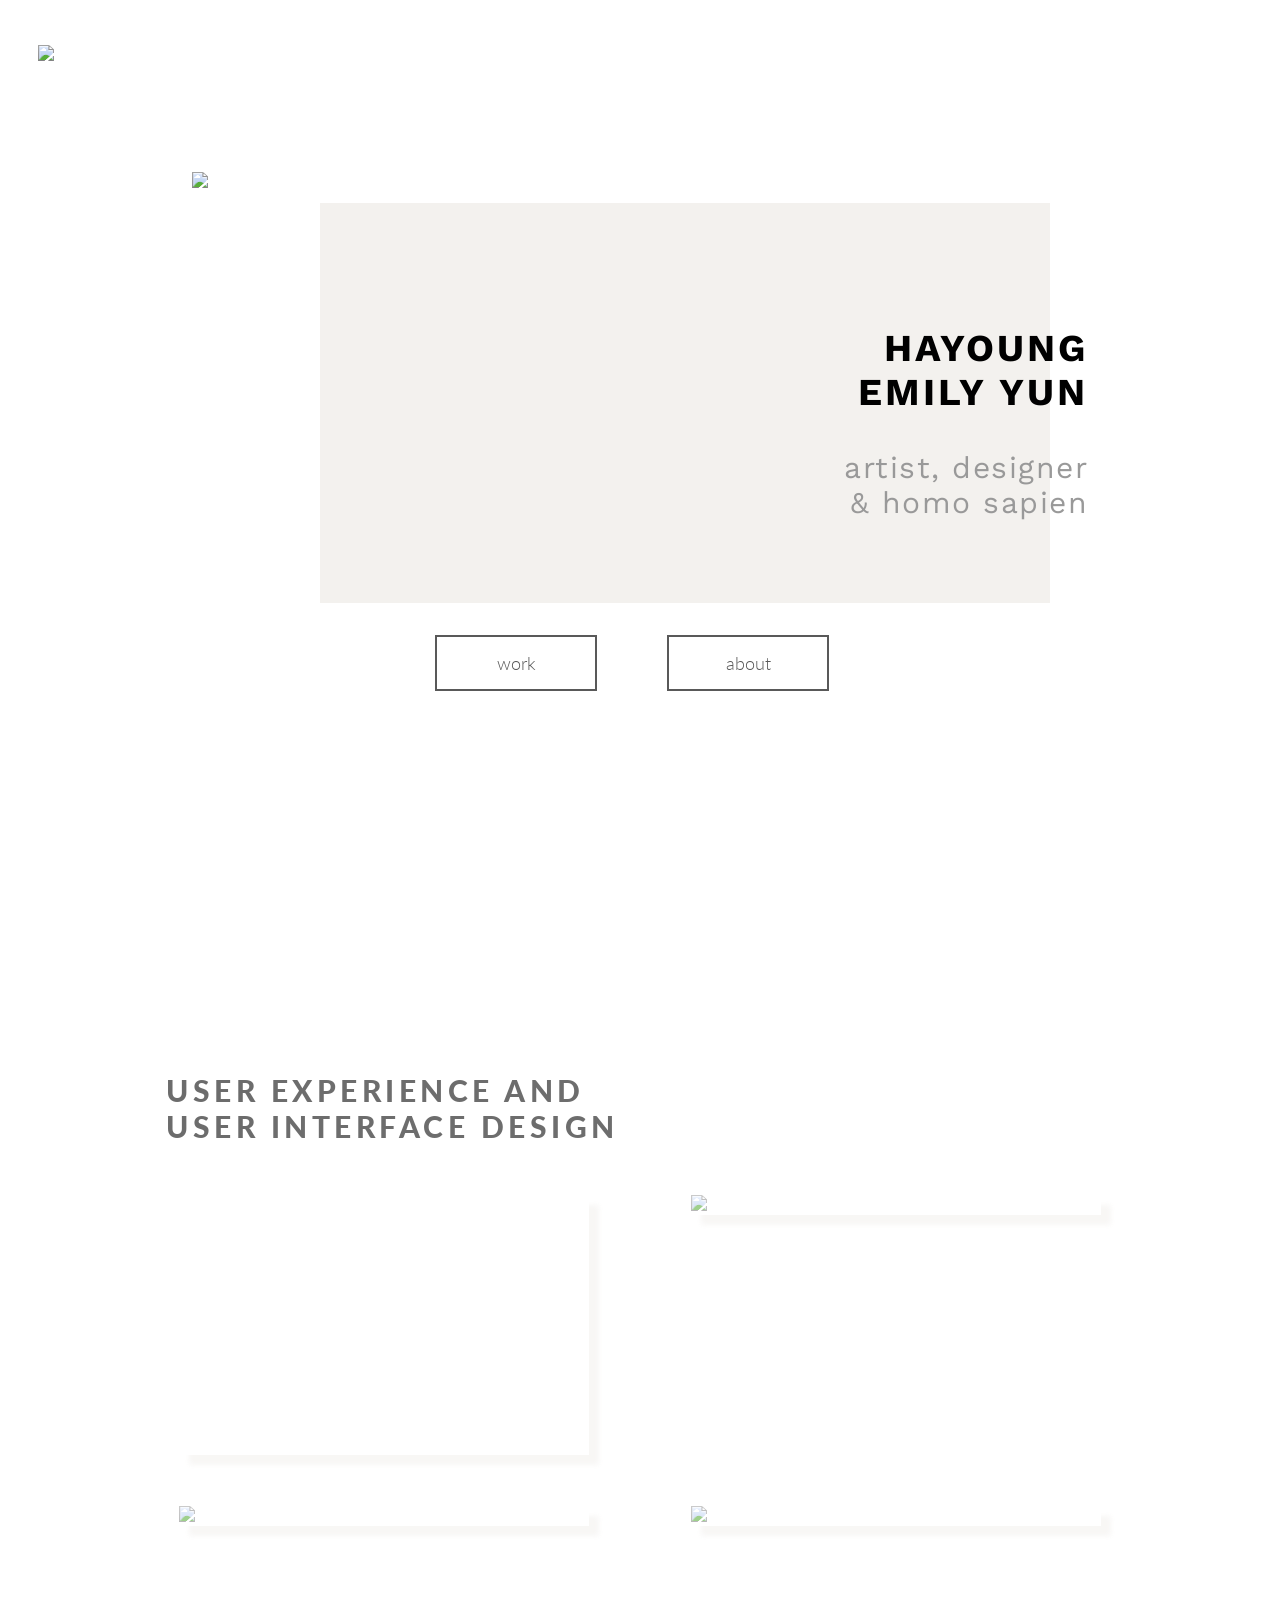
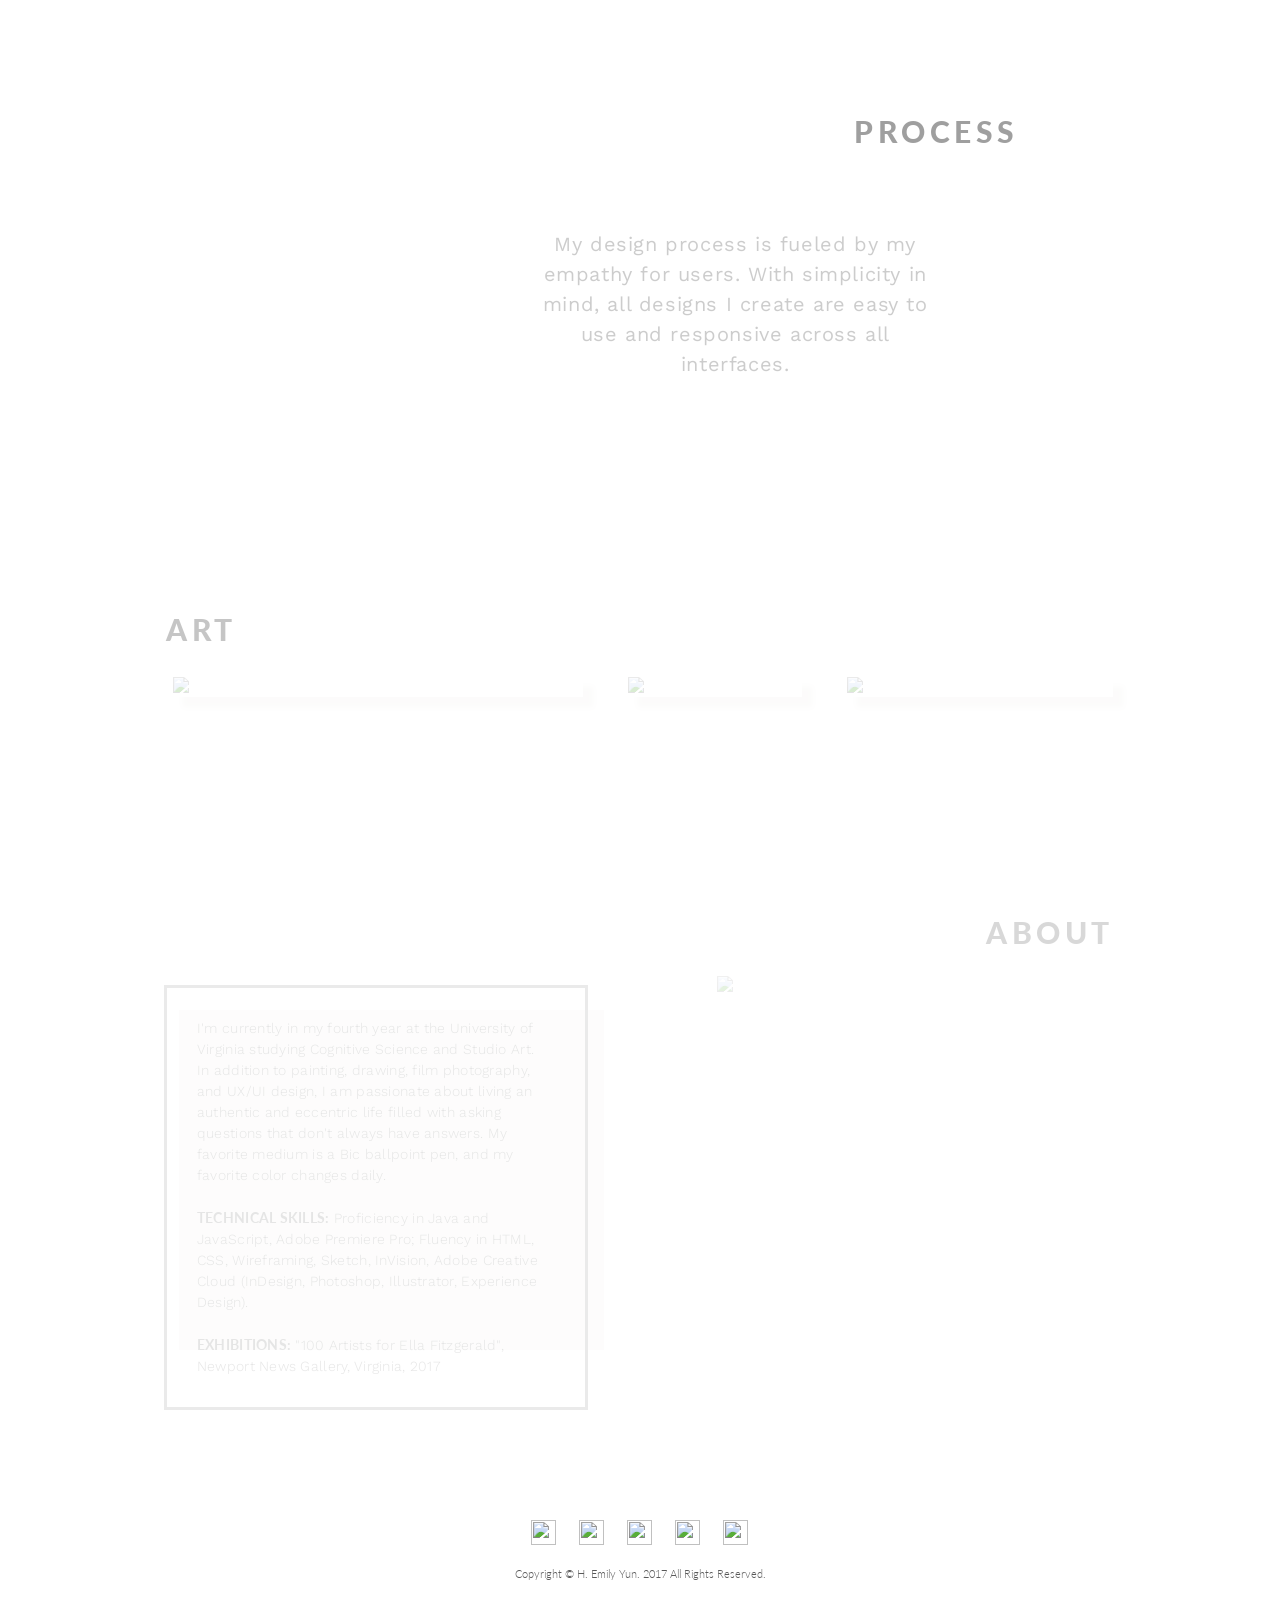
==== commit 34f88fcd: "favicon" ====
--- a/index.html
+++ b/index.html
@@ -5,7 +5,7 @@
 	<meta name="viewport" content="width=device-width, initial-scale=1.0">
 	<title>Emily Yun | Portfolio</title>
 	<link rel="stylesheet" href="CSS/styles.css" type="text/css" />
-	<link rel="icon" type="image/png" href="https://image.ibb.co/e3p0gG/favicon_03.png">
+	<link rel="icon" type="image/png" href="http://image.ibb.co/dpFJrG/favicon_03.png">
 	<script src="https://ajax.googleapis.com/ajax/libs/jquery/3.1.0/jquery.min.js"></script>
 </head>
 <style>
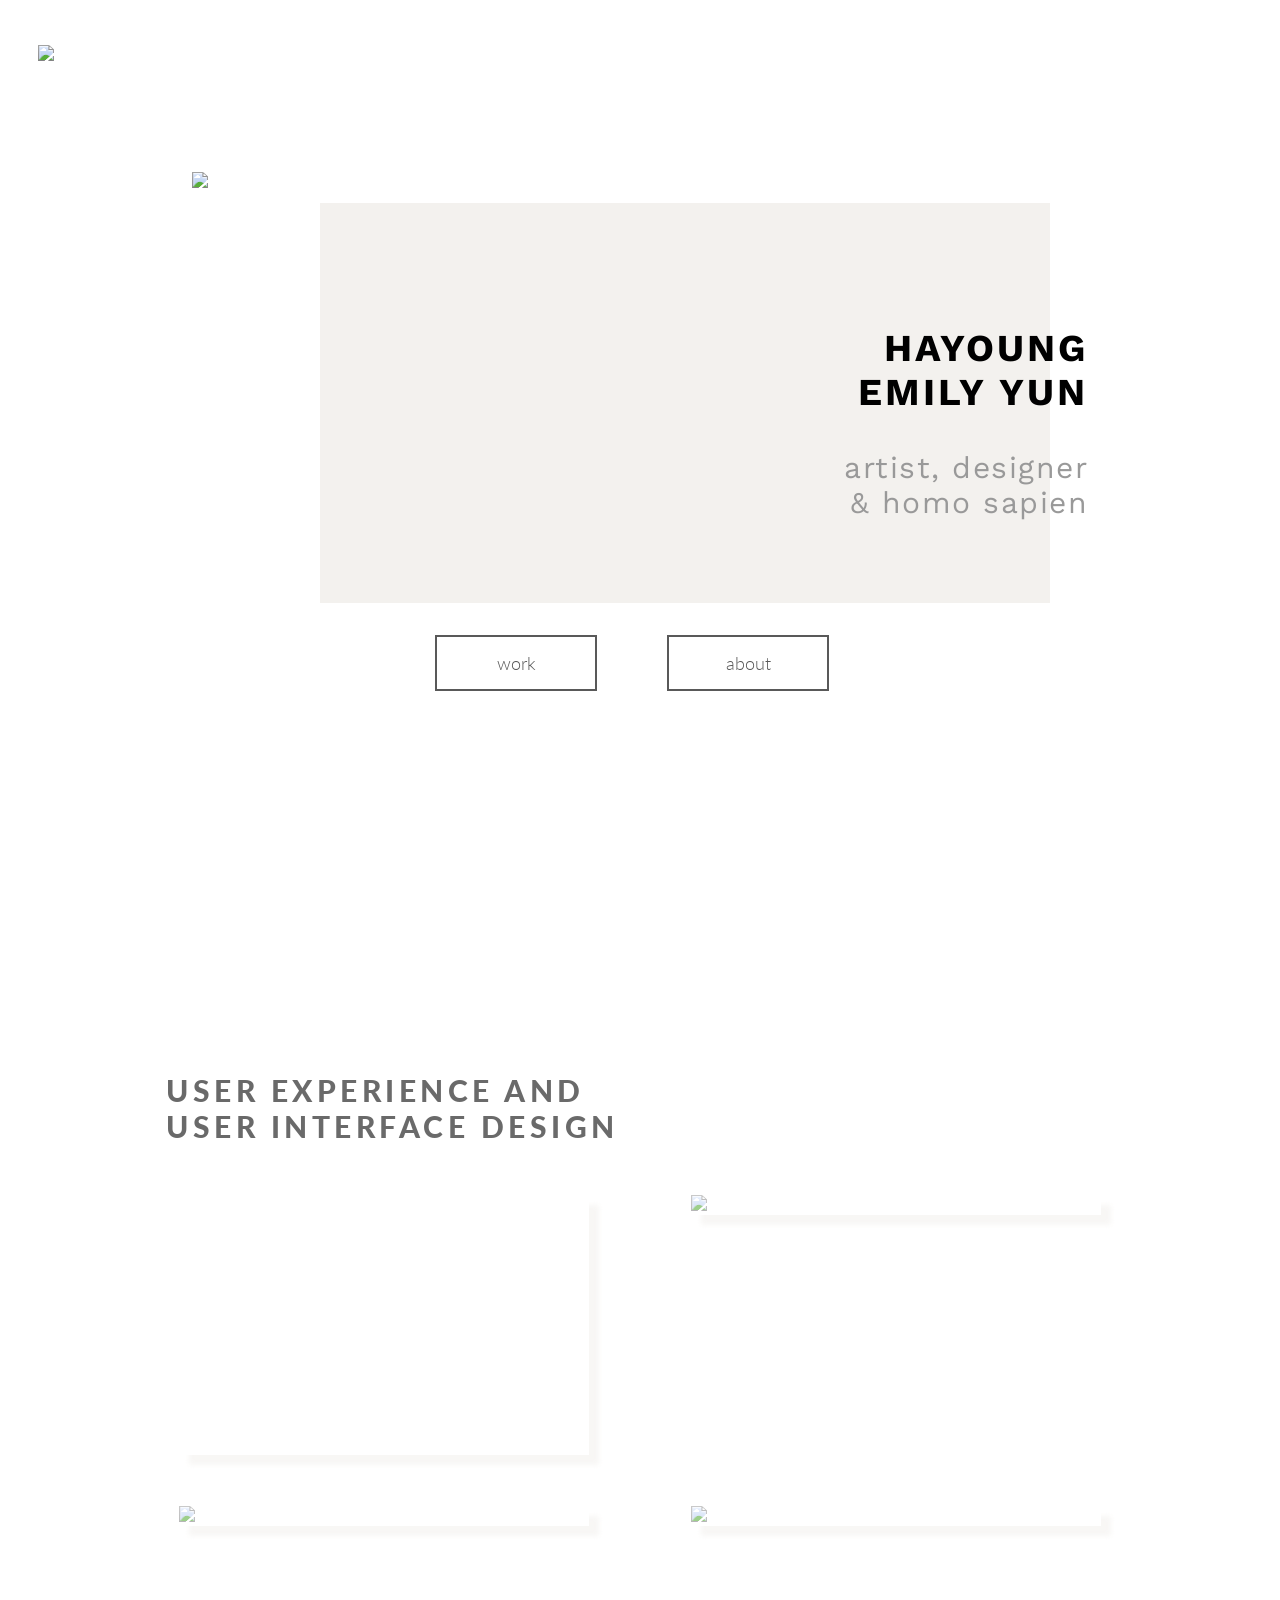
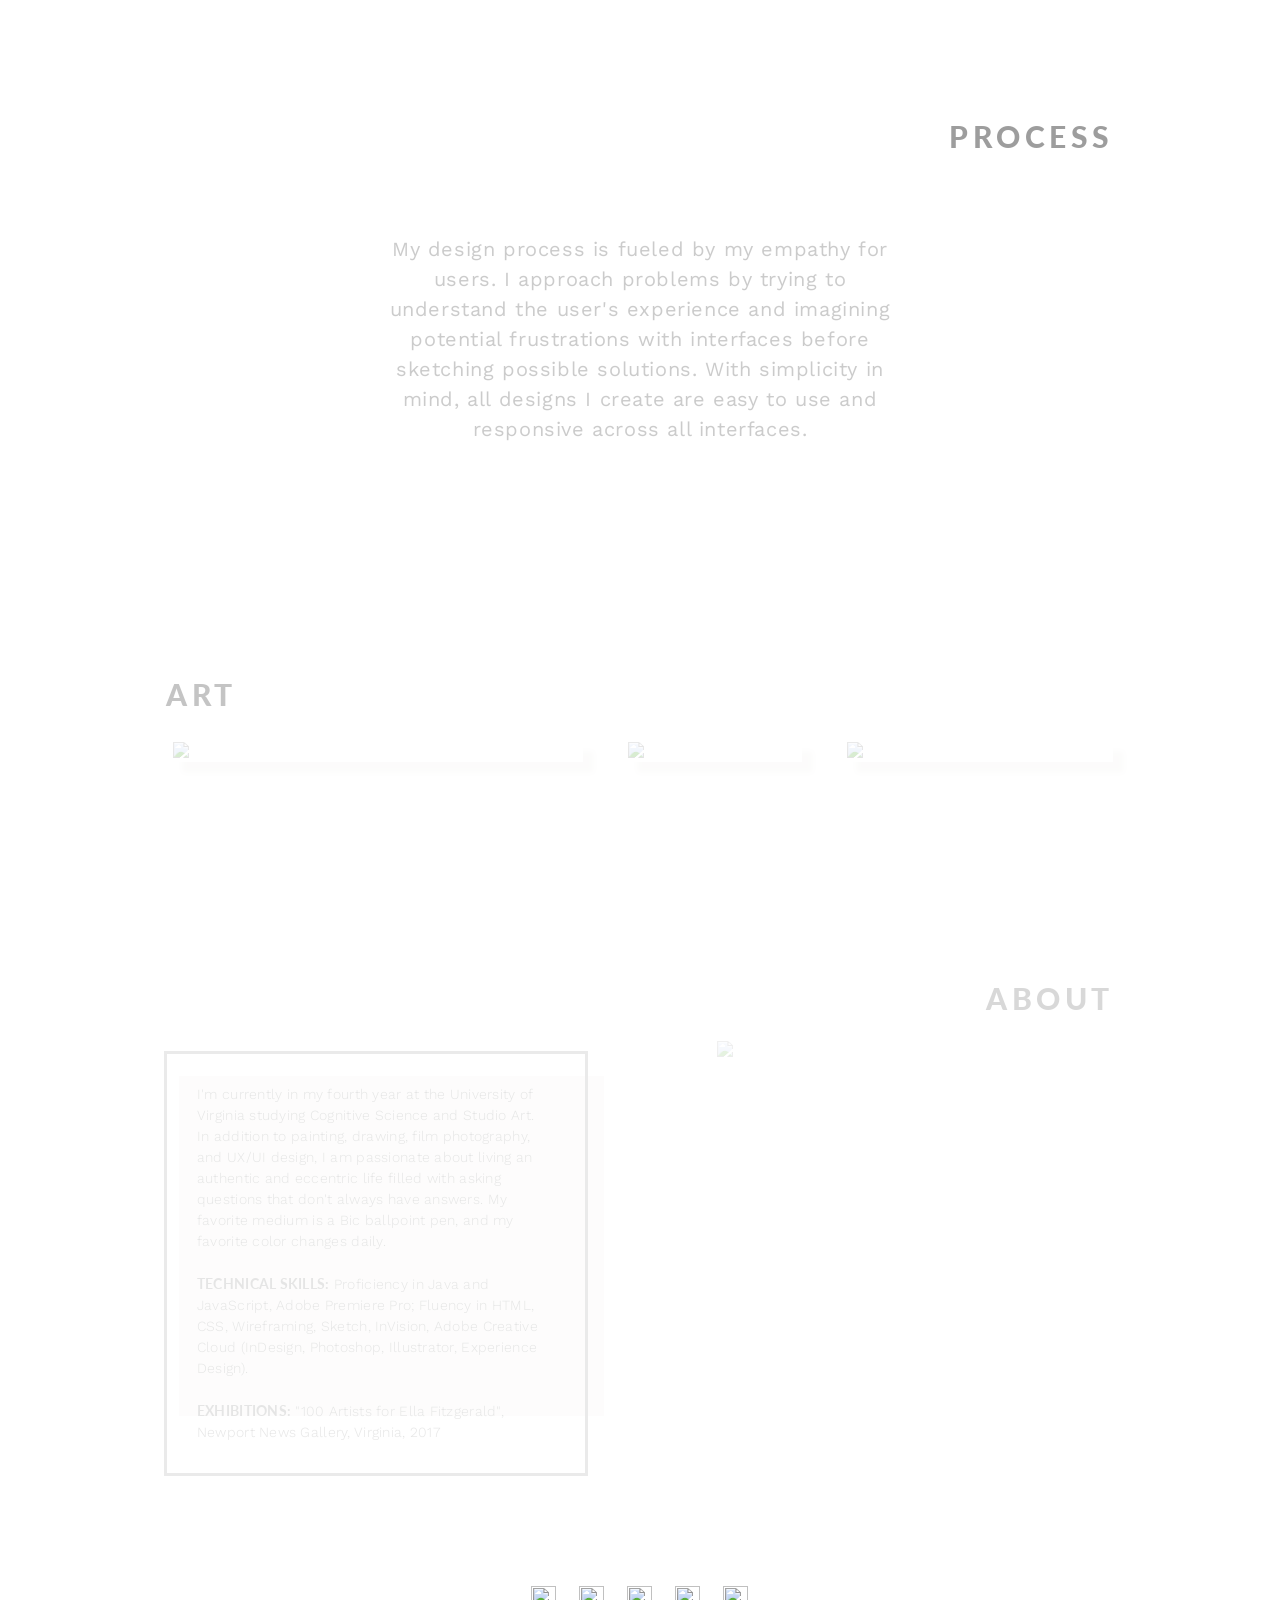
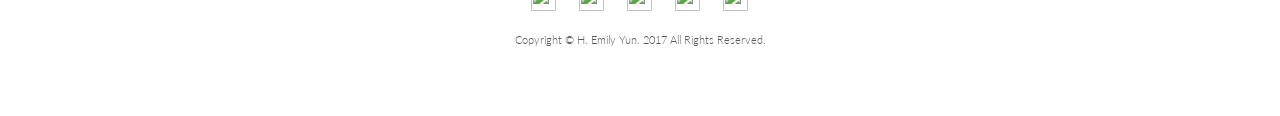
==== commit 7ee35d8f: "user flow & process" ====
--- a/index.html
+++ b/index.html
@@ -75,7 +75,7 @@
 			<div class="sg">
 				<img class="a" src="http://image.ibb.co/jsnb5b/sg.png"/>
 				<div class="overlay3">
-					<div class="project">Special Guest Book</div>
+					<div class="project">SpecialGuest Book</div>
 				</div>
 			</div>
 		</div></a>
@@ -86,7 +86,7 @@
 	<h1>PROCESS</h1>
 	<div class="row">
 		<div class="pro">
-			My design process is fueled by my empathy for users. With simplicity in mind, all designs I create are easy to use and responsive across all interfaces.
+			My design process is fueled by my empathy for users. I approach problems by trying to understand the user's experience and imagining potential frustrations with interfaces before sketching possible solutions. With simplicity in mind, all designs I create are easy to use and responsive across all interfaces.
 		</div>
 	</div>
 </div>
--- a/CSS/styles.css
+++ b/CSS/styles.css
@@ -397,7 +397,7 @@
 
 .process {
 	display: block;
-	width: 80%;
+	width: 100%;
 	margin: 0 auto
 	height: 45vh;
 	padding-top: 8%;
@@ -409,12 +409,11 @@
 	display: block;
 	margin: 0 auto;
 	text-align: center;
-	padding: 80px 0 40px 300px;
+	padding: 80px 0px 40px 0px;
 	font-family: 'Work Sans', sans-serif;
 	color: #797979;
 	font-size: 20px;
 	font-weight: 400;
-	margin: 0;
 	line-height: 1.5;
 	letter-spacing: .03em;
 }
@@ -568,9 +567,6 @@
 	}
 
 	.pro {
-		width: 100%;
-		text-align: center;
-		padding: 80px 0 40px 0px;
 		font-size: 20px;
 		line-height: 1.5;
 		letter-spacing: .03em;
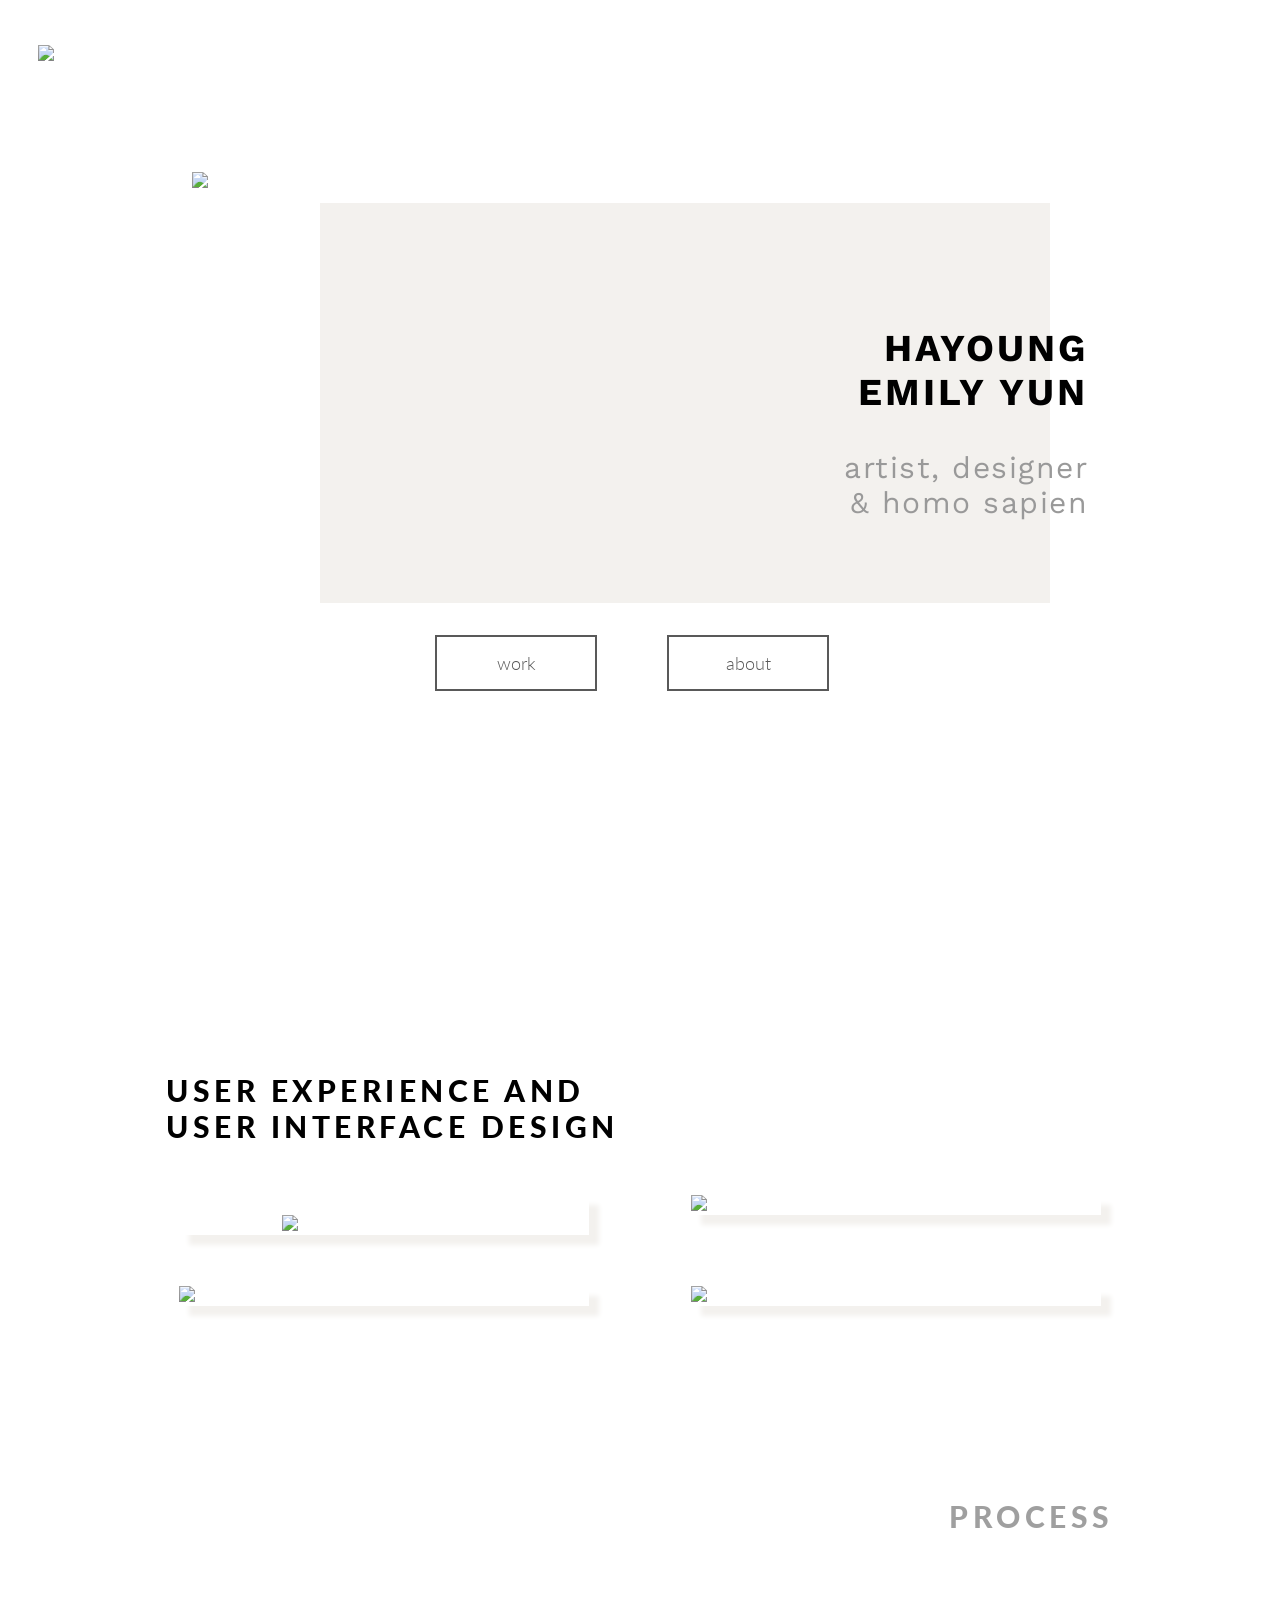
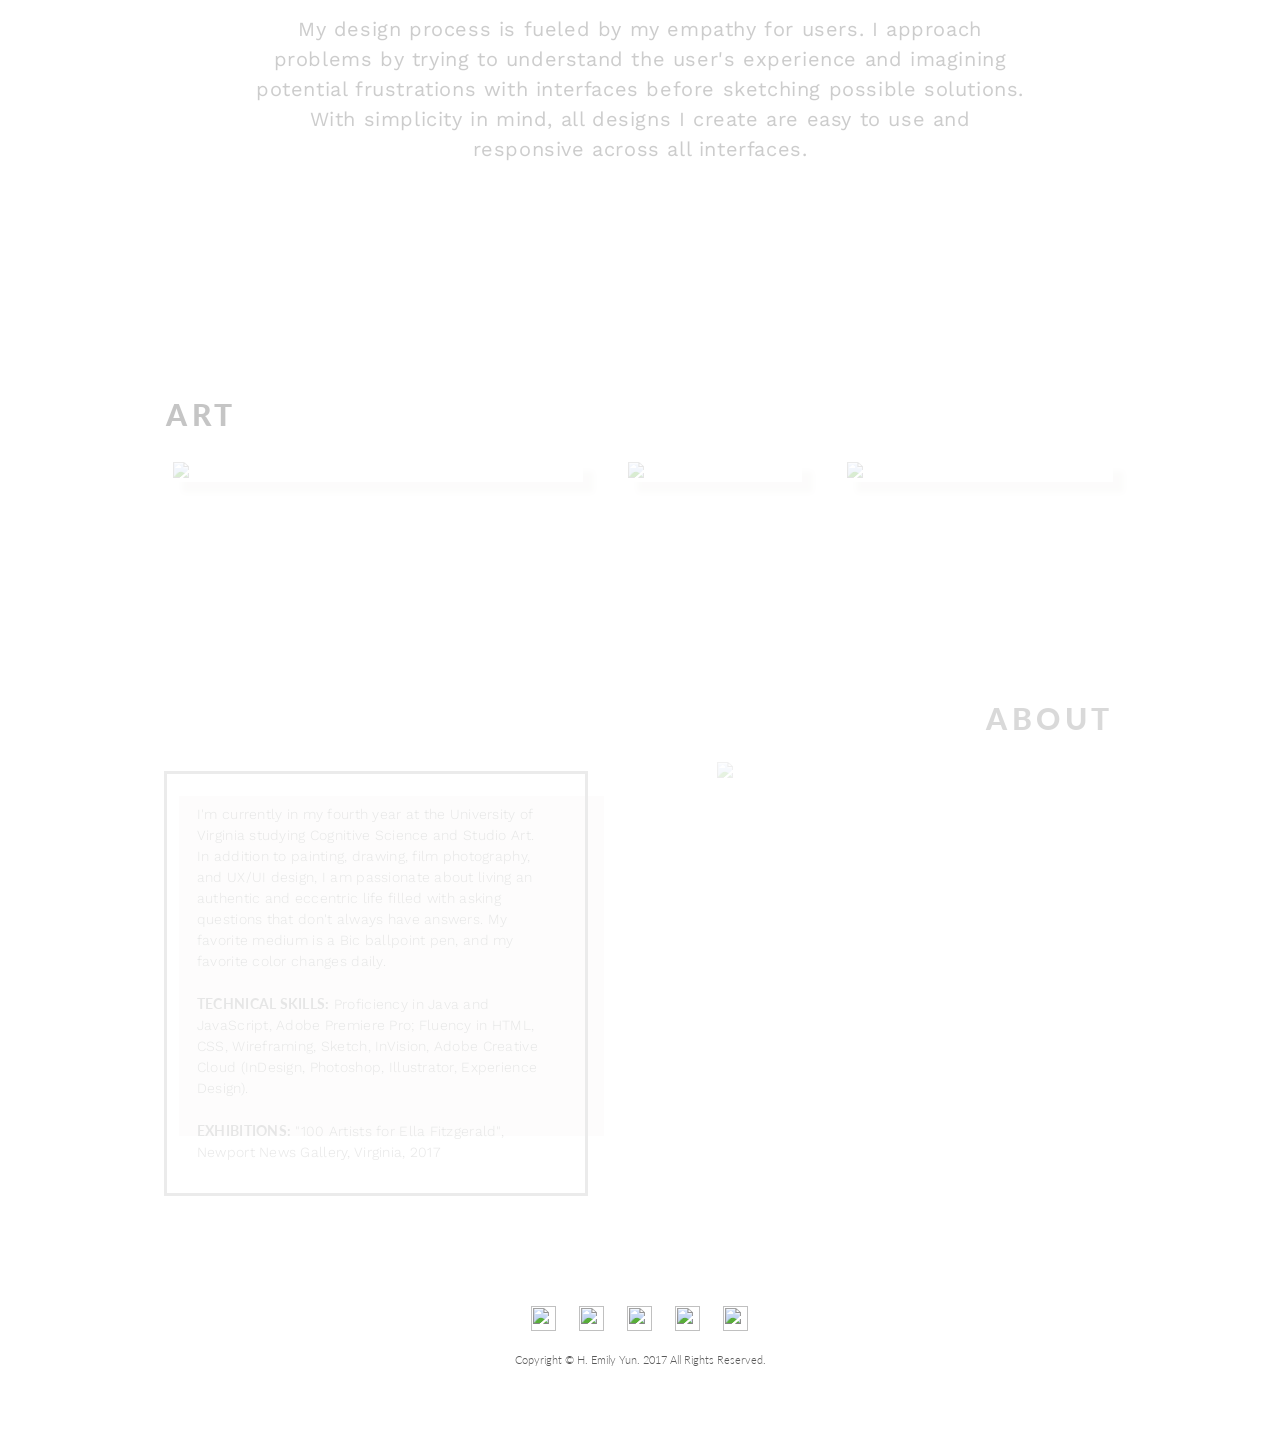
==== commit 404c2536: "ga" ====
--- a/index.html
+++ b/index.html
@@ -48,16 +48,16 @@
 	<div class="row">
 		<a href="ga.html"><div class="d">
 			<div class="ux">
-				<img class="a" src=""/>
+				<img class="a small" src="https://i.imgur.com/mMy8fNb.png"/>
 				<div class="overlay1">
-					<div class="project">UX Case Study<br>(Coming Soon)</div>
+					<div class="project">MindBrush<br>In-Progress</div>
 				</div>
 			</div>
 		</div></a><a href="division.html"><div class="d">
 			<div class="division">
 				<img class="a" src="http://image.ibb.co/iyX9Qb/dhome.png"/>
 				<div class="overlay2">
-					<div class="project">Division 1-on-1</div>
+					<div class="project">Division 1-on-1<br>03.2017</div>
 				</div>
 			</div>
 		</div></a>
@@ -68,14 +68,14 @@
 			<div class="hoot">
 				<img class="a" src="http://image.ibb.co/kbXnBG/hhome.png"/>
 				<div class="overlay2">
-					<div class="project">Hoots Tutoring</div>
+					<div class="project">Hoots Tutoring<br>05.2017</div>
 				</div>
 			</div>
 		</div></a><a href="sg.html"><div class="d">
 			<div class="sg">
 				<img class="a" src="http://image.ibb.co/jsnb5b/sg.png"/>
 				<div class="overlay3">
-					<div class="project">SpecialGuest Book</div>
+					<div class="project">SpecialGuest Book<br>07.2017</div>
 				</div>
 			</div>
 		</div></a>
@@ -84,10 +84,8 @@
 
 <div class="process" id="process">
 	<h1>PROCESS</h1>
-	<div class="row">
-		<div class="pro">
-			My design process is fueled by my empathy for users. I approach problems by trying to understand the user's experience and imagining potential frustrations with interfaces before sketching possible solutions. With simplicity in mind, all designs I create are easy to use and responsive across all interfaces.
-		</div>
+	<div class="pro">
+		My design process is fueled by my empathy for users. I approach problems by trying to understand the user's experience and imagining potential frustrations with interfaces before sketching possible solutions. With simplicity in mind, all designs I create are easy to use and responsive across all interfaces.
 	</div>
 </div>
 
@@ -98,7 +96,7 @@
 			<div class="photo">
 				<img class="a" src="https://image.ibb.co/maHEoF/kitchen.jpg"/>
 				<div class="overlay3">
-					<div class="lower_title1">photography</div>
+					<div class="lower_title1">photography<br>2016</div>
 				</div>
 			</div>
 		</div></a><a href="illustration.html"><div class="medium two">
--- a/CSS/styles.css
+++ b/CSS/styles.css
@@ -287,6 +287,12 @@
 	width: 100%;
 }
 
+.small {
+	width: 50%;
+	padding-left: 25%;
+	padding-top: 5%;
+}
+
 .medium {
 	width: 30%;
 	display: inline-block;
@@ -317,10 +323,6 @@
 
 .photo, .paint {
 	border: none;
-}
-
-.ux {
-	height: 260px;
 }
 
 .overlay1, .overlay2, .overlay3, .overlay4, .overlay5 {
@@ -398,14 +400,13 @@
 .process {
 	display: block;
 	width: 100%;
-	margin: 0 auto
-	height: 45vh;
+	margin: 0 auto;
 	padding-top: 8%;
 	overflow-x: hidden;
 }
 
 .pro {
-	width: 50%;
+	width: 60%;
 	display: block;
 	margin: 0 auto;
 	text-align: center;
@@ -671,6 +672,9 @@
 		width: 85%;
 		display: block;
 	}
+	.medium {
+		padding-left: 0;
+	}
 }
 
 @media screen and (max-width: 800px) {
@@ -689,6 +693,9 @@
 	}
 	.gif {
 		top: 13%;
+	}
+	.pro {
+		width: 75%;
 	}
 }
 
@@ -727,6 +734,9 @@
 	}
 	.pro {
 		font-size: 18px;
+	}
+	.pro {
+		width: 80%;
 	}
 	.border {
 		width: 80%;
@@ -901,9 +911,6 @@
 }
 
 @media screen and (max-width: 400px) {
-	.pro {
-		font-size: 14px;
-	}
 	.social_media img {
 		margin-left: 7px;
 		margin-right: 7px;
@@ -944,7 +951,11 @@
 	.info {
 		height: 500px;
 	}
-}
-
-
-
+	.pro {
+		font-size: 13px;
+		width: 65%;
+	}
+}
+
+
+
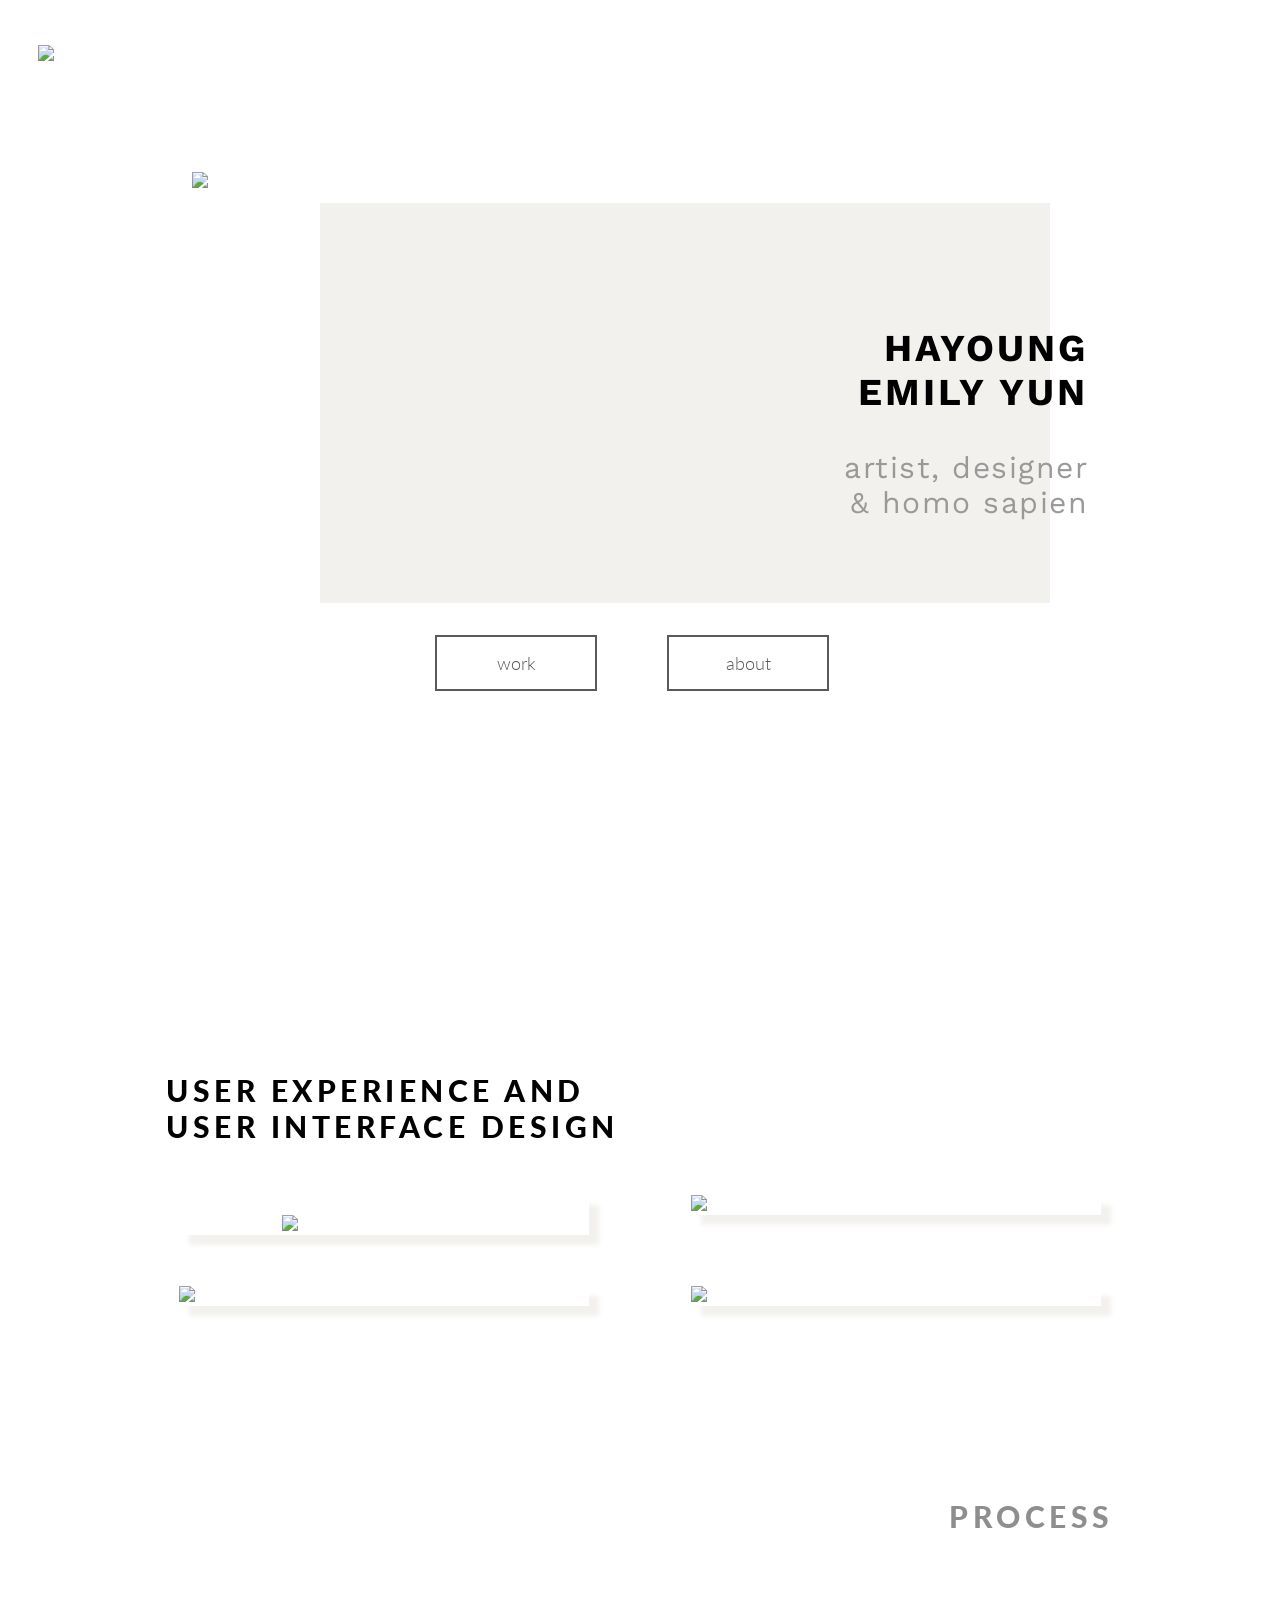
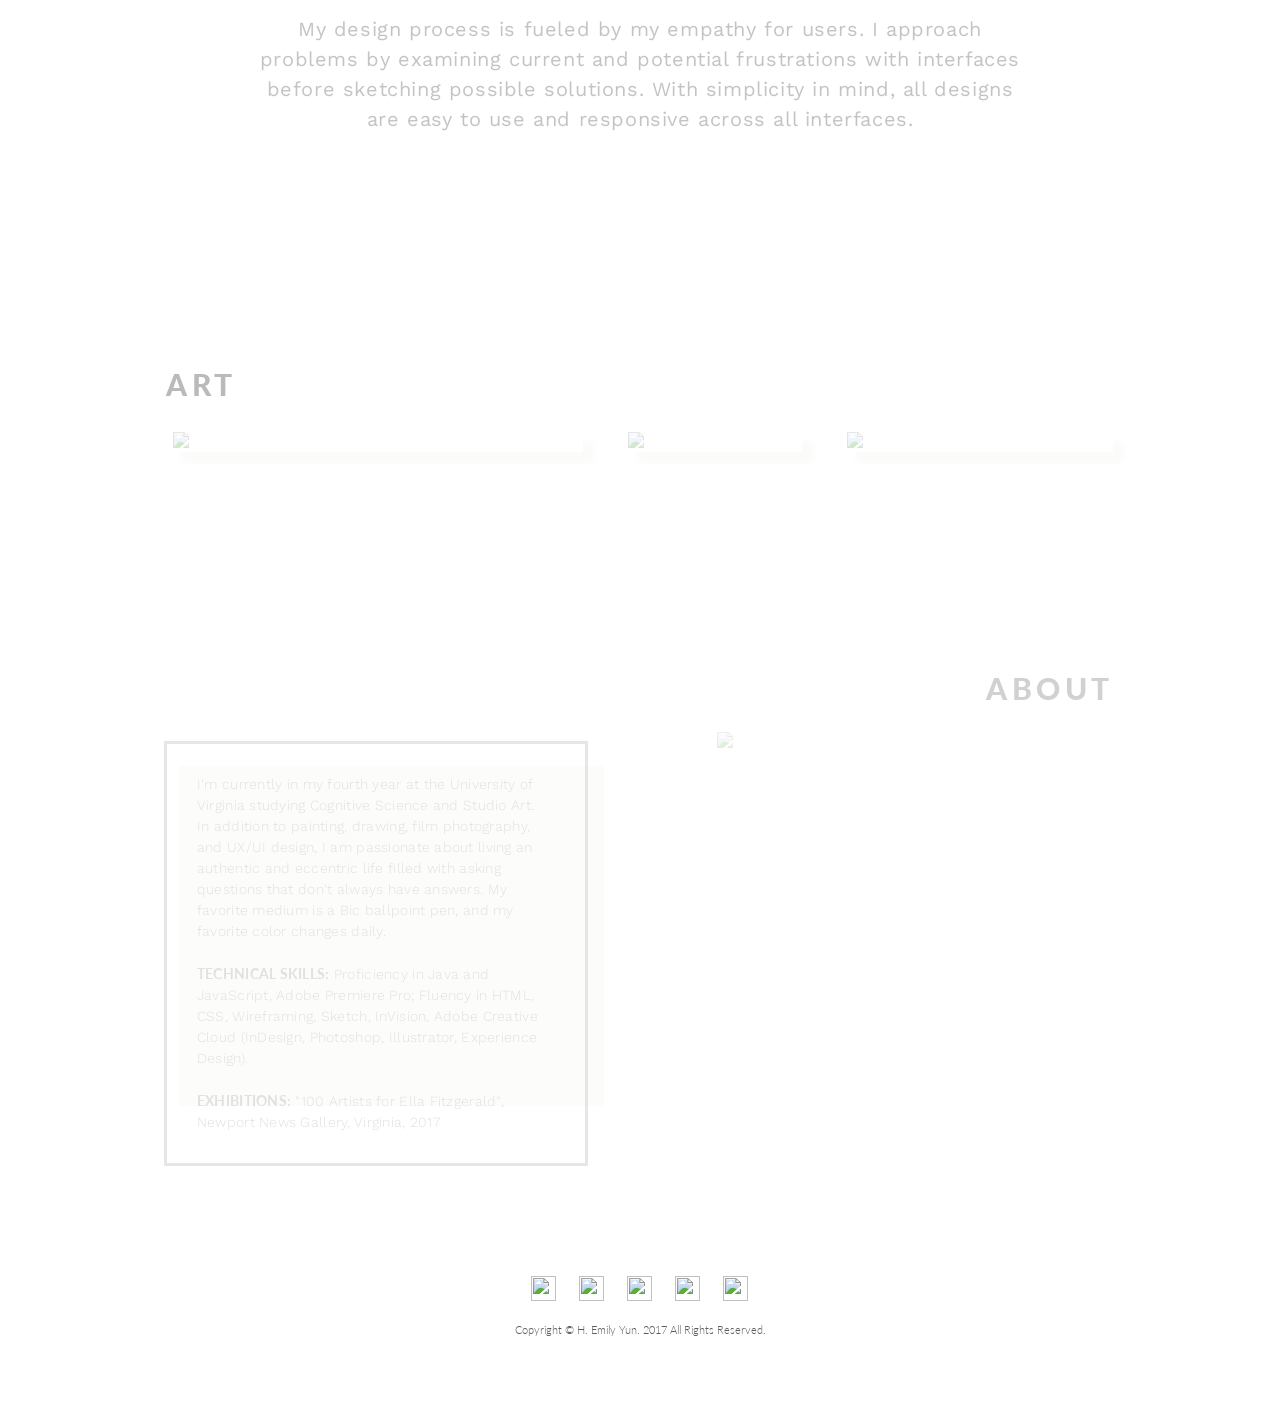
==== commit 83d3dba6: "paintings and resp fix" ====
--- a/index.html
+++ b/index.html
@@ -85,7 +85,7 @@
 <div class="process" id="process">
 	<h1>PROCESS</h1>
 	<div class="pro">
-		My design process is fueled by my empathy for users. I approach problems by trying to understand the user's experience and imagining potential frustrations with interfaces before sketching possible solutions. With simplicity in mind, all designs I create are easy to use and responsive across all interfaces.
+		My design process is fueled by my empathy for users. I approach problems by examining current and potential frustrations with interfaces before sketching possible solutions. With simplicity in mind, all designs are easy to use and responsive across all interfaces.
 	</div>
 </div>
 
--- a/CSS/styles.css
+++ b/CSS/styles.css
@@ -651,10 +651,10 @@
 
 @media screen and (max-width: 850px) {	
 	.sansbr {
-		top: 45%;
+		top: 47%;
 	}
 	.h4 {
-		top: 50%;
+		top: 51%;
 	}
 	.grey {
 		height: 350px;
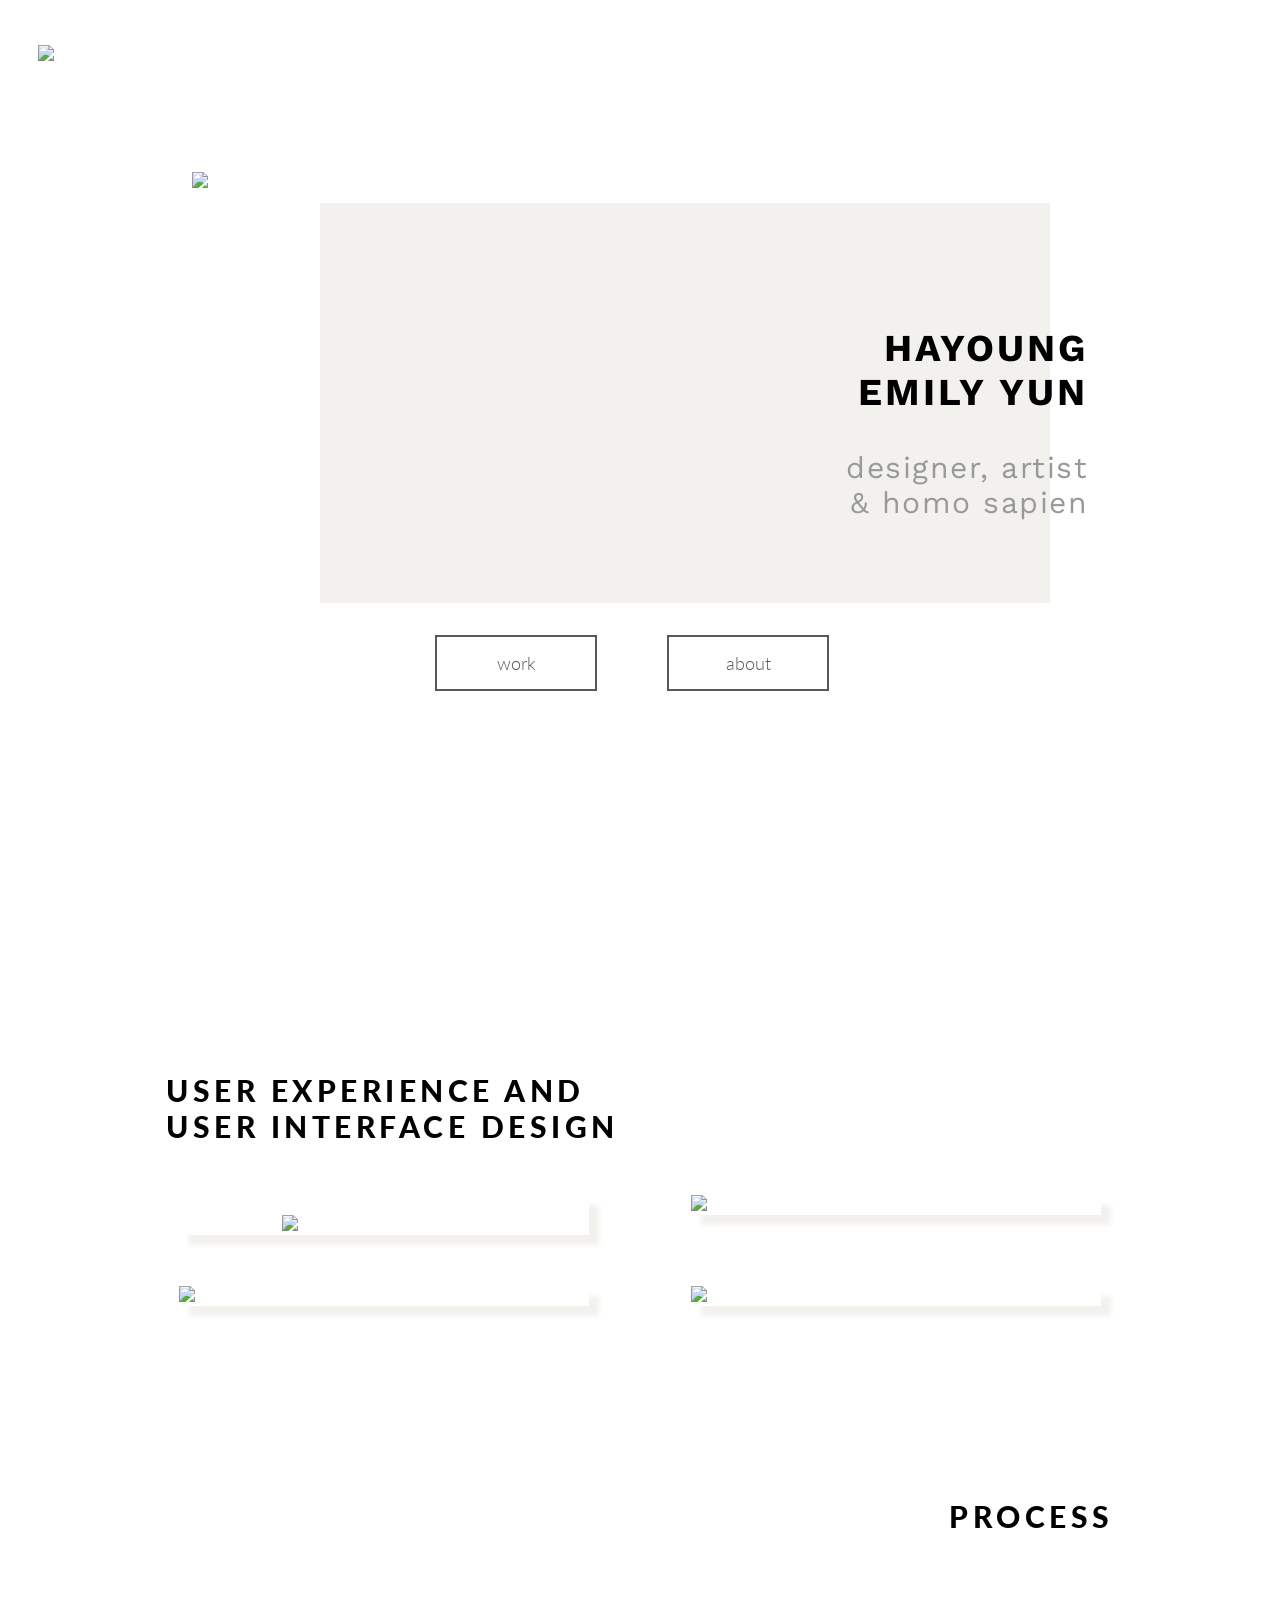
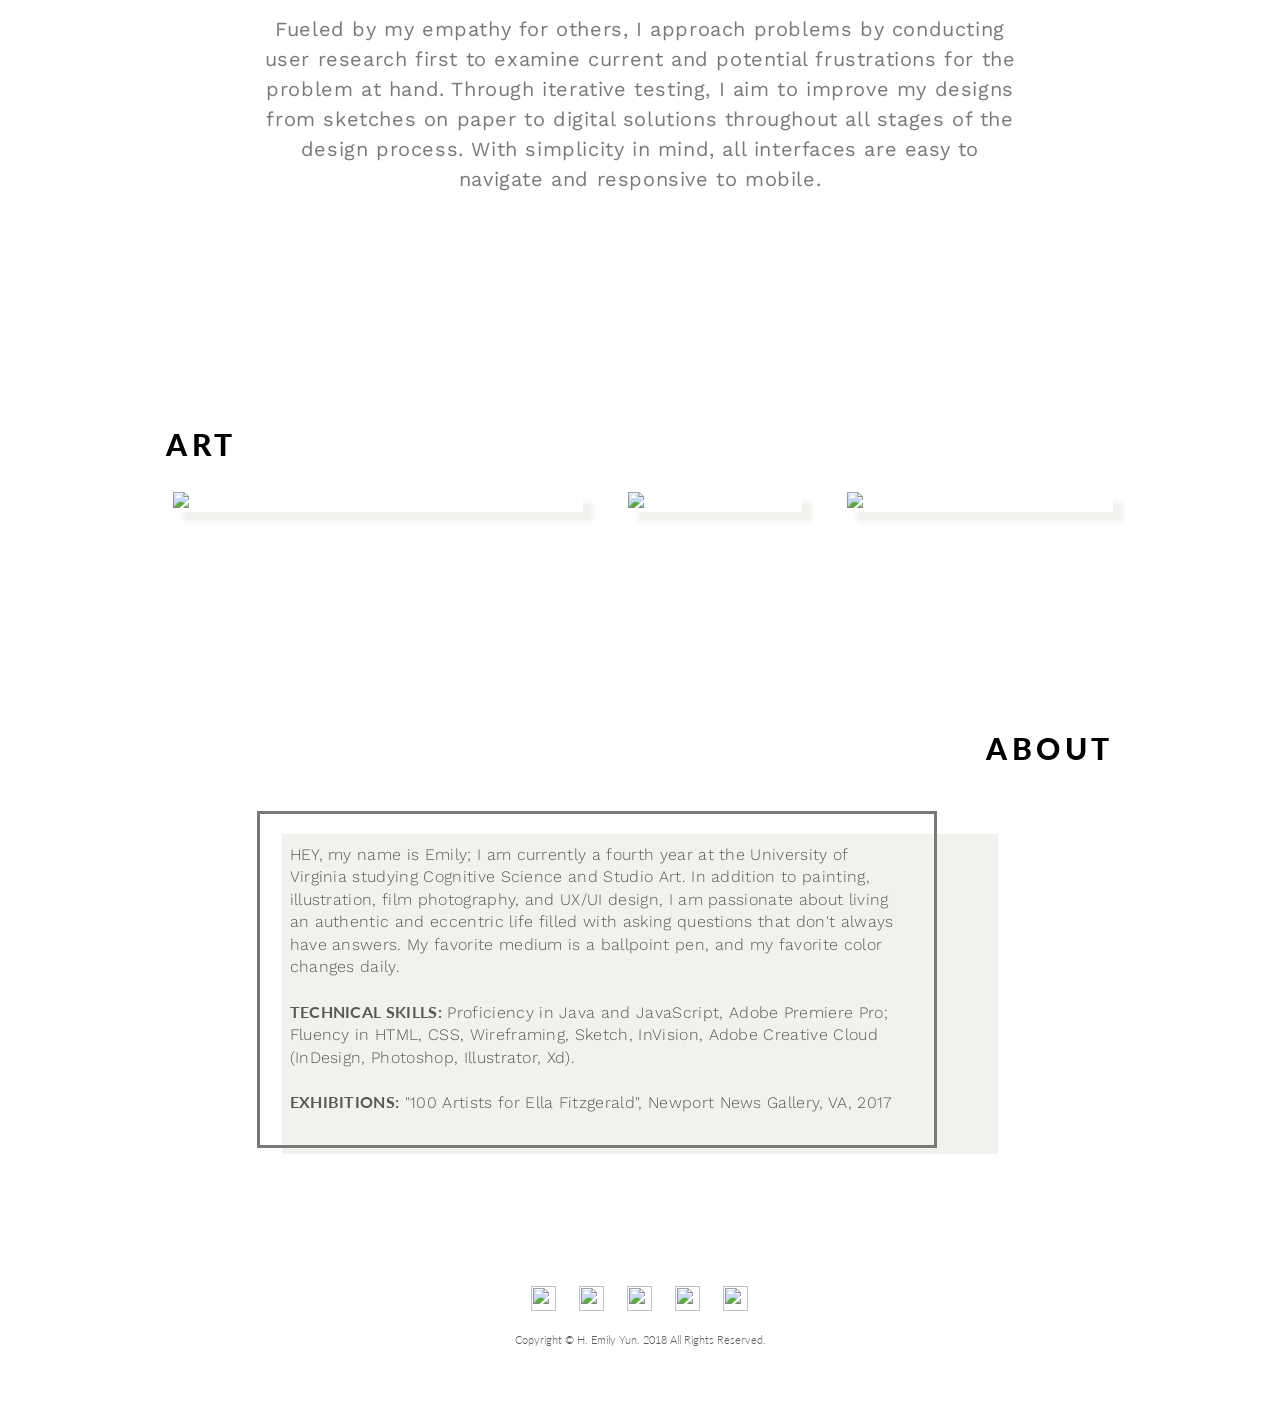
==== commit 7b3ef458: "edit" ====
--- a/index.html
+++ b/index.html
@@ -20,7 +20,7 @@
 	<div class="navhover">
 		<img class="logo" id="logo" src="http://image.ibb.co/cbXFyw/favicon_grey_03.png" onclick="scrollToTop()"/> 
 		<ul id="dropdown" class="dropdown">
-			<li><a href="index.html#design" onclick="scrollDes()">DESIGN</a></li>
+			<li><a href="index.html#design" onclick="scrollDes()">WORK</a></li>
 			<li><a href="index.html#art" onclick="scrollArt()">ART</a></li>
 			<li><a href="index.html#about" onclick="scrollDown2()">ABOUT</a></li>
 		</ul>
@@ -33,8 +33,8 @@
 	<img class="gif" id='gif' src="https://image.ibb.co/nuG2vb/hand_black.gif"/>
 	<div class="name">HAYOUNG<br>EMILY YUN</div>
 	<div class="sansbr">HAYOUNG EMILY YUN</div>
-	<h4>artist, designer<br>& homo sapien</h4>
-	<div class="sansbr h4">artist, designer, homo sapien</div>
+	<h4>designer, artist<br>& homo sapien</h4>
+	<div class="sansbr h4">designer, artist, homo sapien</div>
 	<div class="buttons">
 		<a href="index.html#design"><div class="box" id="b1"  onclick="scrollDown1()"><p>work</p>
 		</div></a><a href="index.html#about"><div class="box" id="b2"  onclick="scrollDown2()"><p>about</p>
@@ -50,14 +50,14 @@
 			<div class="ux">
 				<img class="a small" src="https://i.imgur.com/mMy8fNb.png"/>
 				<div class="overlay1">
-					<div class="project">MindBrush<br>In-Progress</div>
+					<div class="project">Mindbrush<br>09.2017-03.2018<br>UX/UI Project</div>
 				</div>
 			</div>
 		</div></a><a href="division.html"><div class="d">
 			<div class="division">
 				<img class="a" src="http://image.ibb.co/iyX9Qb/dhome.png"/>
 				<div class="overlay2">
-					<div class="project">Division 1-on-1<br>03.2017</div>
+					<div class="project">Division 1-on-1<br>03.2017<br>UI & FRONT END DEV<br>Freelance</div>
 				</div>
 			</div>
 		</div></a>
@@ -68,14 +68,14 @@
 			<div class="hoot">
 				<img class="a" src="http://image.ibb.co/kbXnBG/hhome.png"/>
 				<div class="overlay2">
-					<div class="project">Hoots Tutoring<br>05.2017</div>
+					<div class="project">Hoots Tutoring<br>05.2017<br>UI & FRONT END DEV<br>Freelance</div>
 				</div>
 			</div>
 		</div></a><a href="sg.html"><div class="d">
 			<div class="sg">
 				<img class="a" src="http://image.ibb.co/jsnb5b/sg.png"/>
 				<div class="overlay3">
-					<div class="project">SpecialGuest Book<br>07.2017</div>
+					<div class="project">SpecialGuest Book<br>07.2017<br>UI & FRONT END DEV<br>Internship Project</div>
 				</div>
 			</div>
 		</div></a>
@@ -85,7 +85,7 @@
 <div class="process" id="process">
 	<h1>PROCESS</h1>
 	<div class="pro">
-		My design process is fueled by my empathy for users. I approach problems by examining current and potential frustrations with interfaces before sketching possible solutions. With simplicity in mind, all designs are easy to use and responsive across all interfaces.
+		Fueled by my empathy for others, I approach problems by conducting user research first to examine current and potential frustrations for the problem at hand. Through iterative testing, I aim to improve my designs from sketches on paper to digital solutions throughout all stages of the design process. With simplicity in mind, all interfaces are easy to navigate and responsive to mobile.
 	</div>
 </div>
 
@@ -119,23 +119,16 @@
 
 <div class="about" id="about">
 	<h1>ABOUT</h1>
-		<div class="row2">
-			<div class="info">
-				<div class="grey2"></div>
-				<div class="border">
-					<p class="bio-text">
-					I'm currently in my fourth year at the University of Virginia studying Cognitive Science and Studio Art.
-					<br>In addition to painting, drawing, film photography, and UX/UI design, I am passionate about living an authentic and eccentric life filled with asking questions that don't always have answers. My favorite medium is a Bic ballpoint pen, and my favorite color changes daily.
-					<br><br>
-					<span class="bold-text">TECHNICAL SKILLS:</span> Proficiency in Java and JavaScript, Adobe Premiere Pro; Fluency in HTML, CSS, Wireframing, Sketch, InVision,  Adobe Creative Cloud (InDesign, Photoshop, Illustrator, Experience Design).
-					<br><br>
-					<span class="bold-text">EXHIBITIONS:</span> "100 Artists for Ella Fitzgerald", Newport News Gallery, Virginia, 2017
-					</p>
-				</div>
-			</div><div class="image_wrapper">
-				<img class="self" src="https://image.ibb.co/j1zPNa/bike.jpg"/>
+	<div class="row">
+		<div class="full">
+			<div class="grey2"></div>
+			<div class="border">
+				<p class="bio-text">
+				HEY, my name is Emily; I am currently a fourth year at the University of Virginia studying Cognitive Science and Studio Art. In addition to painting, illustration, film photography, and UX/UI design, I am passionate about living an authentic and eccentric life filled with asking questions that don't always have answers. My favorite medium is a ballpoint pen, and my favorite color changes daily.
+				<br><br><span class="bold-text">TECHNICAL SKILLS:</span> Proficiency in Java and JavaScript, Adobe Premiere Pro; Fluency in HTML, CSS, Wireframing, Sketch, InVision, Adobe Creative Cloud (InDesign, Photoshop, Illustrator, Xd).<br><br><span class="bold-text">EXHIBITIONS:</span> "100 Artists for Ella Fitzgerald", Newport News Gallery, VA, 2017</p>
 			</div>
 		</div>
+	</div>
 </div>
 
 <div class="copyright">
@@ -152,7 +145,7 @@
 			<img src="https://image.ibb.co/c450Ka/rb.png"/>
 		</a>
 	</div>
-	Copyright © H. Emily Yun. 2017 All Rights Reserved.
+	Copyright © H. Emily Yun. 2018 All Rights Reserved.
 </div>
 
 <script src="main.js"></script>
--- a/CSS/styles.css
+++ b/CSS/styles.css
@@ -221,7 +221,6 @@
 	overflow-x: hidden;
 	overflow-y: hidden;
 	padding-bottom: 5%;
-	visibility: hidden;
 	z-index: 1;
 }
 .about {
@@ -382,7 +381,7 @@
 	font-family: 'lato', sans-serif;
 	letter-spacing: .15em;
 	text-align: center;
-	padding-top: 25%;
+	padding-top: 20%;
 }
 
 .lower_title {
@@ -419,48 +418,43 @@
 	letter-spacing: .03em;
 }
 
-.info, .image_wrapper {
-	display: inline-block;
-	width: 50%;
-	margin: 0 auto;
-	vertical-align: top;
-}
-
-.info {
+.full {
+	width: 100%;
+	margin: 0 auto;
 	position: relative;
-	height: 500px;
+	height: 450px;
 
 }
 
 .grey2 {
 	z-index: 0;
 	background-color: #f3f1ee;
-	width: 83%;
-	height: 340px;
+	width: 70%;
+	height: 320px;
 	/*margin-bottom: 100px;*/
 	position: absolute;
-	left: 10%;
-	top: 12%;
+	right: 15%;
+	top: 15%;
 }
 
 .border {
 	border-style: solid;
 	padding: 30px;
 	border-color: #797979;
-	width: 70%;
-	position: absolute;
-	left: 7%;
-	top: 7%;
+	width: 60%;
+	position: absolute;
+	right: 21%;
+	top: 10%;
 	z-index: 1;
 	border-width: 3px;
 }
 .bio-text {
 	font-family: 'Work Sans', sans-serif;
 	color: #595959;
-	font-size: 14px;
+	font-size: 16px;
 	font-weight: 300;
 	margin: 0;
-	line-height: 1.5;
+	line-height: 1.4;
 	letter-spacing: .02em;
 	z-index: 2;
 }
@@ -468,14 +462,6 @@
 .bold-text {
 	font-family: 'lato', sans-serif;
 	font-weight: 700;
-}
-
-.self {
-	width: 70%;
-	display: block;
-	margin: 0 auto;
-	padding-top: 5%;
-	padding-left: 10%;
 }
 
 .copyright {
@@ -516,29 +502,10 @@
       
 ****************************/
 
-
-@media screen and (max-width: 1375px) {
-	.info {
-		width: 50%;
-	}	
-	.self {
-		padding-left: 0;
-	}
-}
 @media screen and (max-width: 1300px) {
 	.gif {
 		left: 15%;
 		top: 15%;
-	}	
-}
-@media screen and (max-width: 1250px) {
-	.info {
-		width: 100%;
-		display: block;
-	}	
-	.image_wrapper {
-		width: 70%;
-		display: block;
 	}	
 }
 
@@ -571,6 +538,14 @@
 		font-size: 20px;
 		line-height: 1.5;
 		letter-spacing: .03em;
+		width: 70%;
+	}
+	.grey2 {
+		width: 80%;
+		height: 360px;
+		position: absolute;
+		right: 10%;
+		top: 15%;
 	}
 }
 
@@ -582,6 +557,18 @@
 	.top-container h4 {
 		font-size: 30px;
 	}
+	.full {
+		height: 500px;
+	}
+	.grey2 {
+		height: 370px;
+	}
+	.border {
+		padding: 30px;
+		width: 60%;
+		right: 20%;
+		top: 10%;
+	}	
 }
 
 @media screen and (max-width: 1000px) {
@@ -597,10 +584,10 @@
 	}
 	.sansbr {
 		display: block;
-		top: 49%;
+		top: 48%;
 	}
 	.h4 {
-		top: 53%;
+		top: 52%;
 	}
 	.name {
 		display: none;
@@ -624,17 +611,18 @@
 
 @media screen and (max-width: 950px) {	
 	.gif {
-		width: 50%;
+		width: 55%;
 	}
 	.sansbr {
-		top: 47%;
+		top: 50%;
 	}
 	.h4 {
-		top: 52%;
+		top: 54%;
 	}
 	.buttons {
 		top: 60%;
 	}
+
 }
 
 @media screen and (max-width: 900px) {	
@@ -647,6 +635,13 @@
 		margin-right: 0;
 		margin-left: 5%;
 	}
+	.border {
+		padding: 30px;
+		width: 70%;
+		right: 12%;
+		top: 10%;
+		border-width: 2px;
+	}
 }
 
 @media screen and (max-width: 850px) {	
@@ -665,15 +660,14 @@
 	.gif {
 		top: 12%;
 	}
-	.info {
-		display: block;
-	}	
-	.image_wrapper {
-		width: 85%;
-		display: block;
-	}
 	.medium {
 		padding-left: 0;
+	}
+	.pro {
+		font-size: 18px;
+		line-height: 1.4;
+		letter-spacing: .02em;
+		width: 70%;
 	}
 }
 
@@ -708,20 +702,16 @@
 	.grey {
 		left: 25%;
 		width: 65%;
-		height: 360px;
-	}
-	.sansbr {
-		top: 48%;
-	}
-
+		height: 340px;
+	}
 	.h4 {
-		top: 53%;
+		top: 51%;
 	}
 	.box p {
 		font-size: 16px;
 	}
 	.buttons {
-		top: 60%;
+		top: 58%;
 	}
 	.design h1, .art h1 {
 		font-size: 24px;
@@ -734,11 +724,6 @@
 	}
 	.pro {
 		font-size: 18px;
-	}
-	.pro {
-		width: 80%;
-	}
-	.border {
 		width: 80%;
 	}
 }
@@ -748,11 +733,6 @@
 		width: 25px;
 		height: 25px;
 	}
-	.border {
-		width: 80%;
-		padding: 20px;
-		border-width: 2px;
-	}
 	.grey2 {
 		height: 350px;
 	}
@@ -761,6 +741,10 @@
 @media screen and (max-width: 650px) {
 	.gif {
 		top: 15%;
+		width: 
+	}
+	.buttons {
+		width: 70%;
 	}
 }
 
@@ -782,7 +766,7 @@
 		text-align: left;
 	}
 	.buttons {
-		width: 75%;
+		top: 56%;
 	}
 	.box {
 		width: 27%;
@@ -806,31 +790,30 @@
 	.pro {
 		font-size: 16px;
 	}
-}
-
-@media screen and (max-width: 550px) {
+	.bio-text {
+		padding: 0;
+		font-size: 14px;
+		line-height: 1.2;
+	}
 	.gif {
 		top: 15%;
 		width: 65%;
 	}
+}
+
+@media screen and (max-width: 550px) {
 	.h4 {
 		font-size: 20px;
 	}
-	.bio-text p{
-		padding: 40px;
+	.grey2 {
+		width: 80%;
+		height: 380px;
+		right: 10%;
+		top: 15%;
 	}
 }
 
 @media screen and (max-width: 500px) {
-	.grey2 {
-		height: 400px;
-		left: 7%;
-		top: 14%;
-	}
-	.image_wrapper {
-		margin-top: 20%;
-		width: 100%;
-	}
 	.copyright {
 		font-size: .6em;
 		padding: 40px 0;
@@ -839,7 +822,6 @@
 		width: 70%;
 		left: 15%;
 		top: 10%;
-
 	}
 	.sansbr {
 		font-size: 22px;
@@ -851,7 +833,14 @@
 		font-size: 18px;
 	}
 	.buttons {
-		top: 49%;
+		top: 48%;
+		width: 100%;
+	}
+	.grey {
+		left: 20%;
+		width: 70%;
+		height: 380px;
+		top: 15%;
 	}
 	.box {
 		display: block;
@@ -866,6 +855,10 @@
 	.pro {
 		font-size: 14px;
 	}
+	.grey2 {
+		width: 85%;
+		height: 400px;
+	}
 }
 
 @media screen and (max-width: 450px) {
@@ -886,6 +879,9 @@
 		margin-right: 15%;
 		margin-top: 2%;
 	}
+	.full {
+		height: 550px;
+	}
 }
 
 @media screen and (max-width: 430px) {
@@ -902,11 +898,9 @@
 	.about {
 		margin-top: 5%;
 	}
-	.image_wrapper {
-		margin-top: 25%;
-	}
 	.grey2 {
-		height: 475px;
+		height: 470px;
+		top: 7%;
 	}
 }
 
@@ -915,22 +909,42 @@
 		margin-left: 7px;
 		margin-right: 7px;
 	}
+	.grey2 {
+		height: 450px;
+		/*top: 7%;*/
+	}
+	.gif {
+		width: 75%;
+		left: 15%;
+		top: 10%;
+	}
+	.sansbr {
+		font-size: 22px;
+		top: 41%;
+	}
+
+	.h4 {
+		top: 45%;
+		font-size: 18px;
+	}
+	.buttons {
+		top: 48%;
+	}
+	.grey {
+		left: 25%;
+		width: 70%;
+		height: 320px;
+		top: 15%;
+	}
+	.top-container {
+		height: 80vh;
+	}
+
 }
 
 @media screen and (max-width: 390px) {
 	.border {
-		width: 80%;
-	}
-	.grey2 {
-		width: 100%;
-		height: 470px;
-	}
-
-	.info {
-		height: 550px;
-	}
-	.image_wrapper {
-		margin-top: 30%;
+		border-width: .5px;
 	}
 }
 
@@ -939,23 +953,42 @@
 		width: 15px;
 		height: 15px;
 	}
-	.border {
-		width: 75%;
-	}
 	.bio-text{
 		font-size: 12px;
-	}
-	.grey2 {
-		height: 440px;
-	}
-	.info {
-		height: 500px;
 	}
 	.pro {
 		font-size: 13px;
 		width: 65%;
 	}
-}
-
-
-
+	.gif {
+		width: 75%;
+		left: 15%;
+		top: 10%;
+	}
+	.sansbr {
+		font-size: 20px;
+		top: 43%;
+	}
+
+	.h4 {
+		top: 48%;
+		font-size: 16px;
+	}
+	.buttons {
+		top: 52%;
+	}
+	.grey {
+		left: 25%;
+		width: 70%;
+		height: 270px;
+		top: 15%;
+	}
+	.box {
+		width: 40%;
+		padding: 10px;
+		border-width: 1px;
+	}
+}
+
+
+
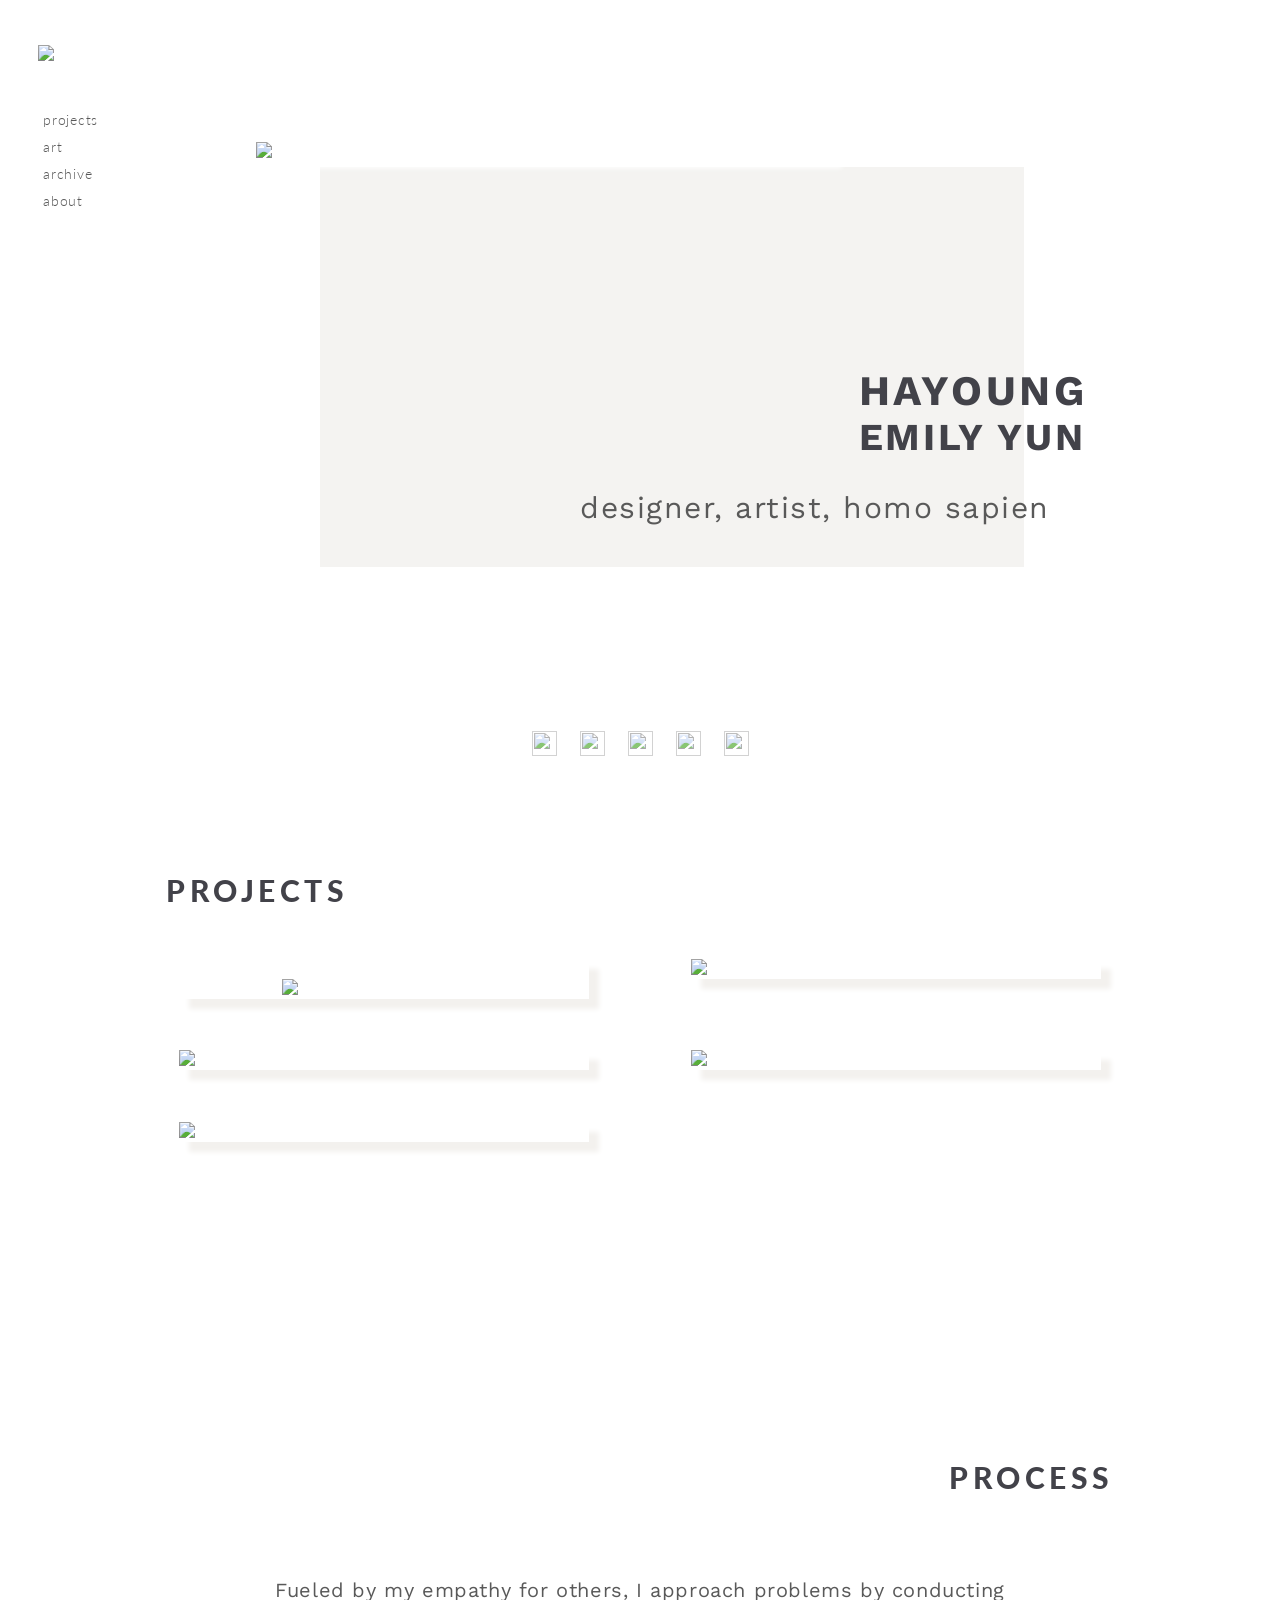
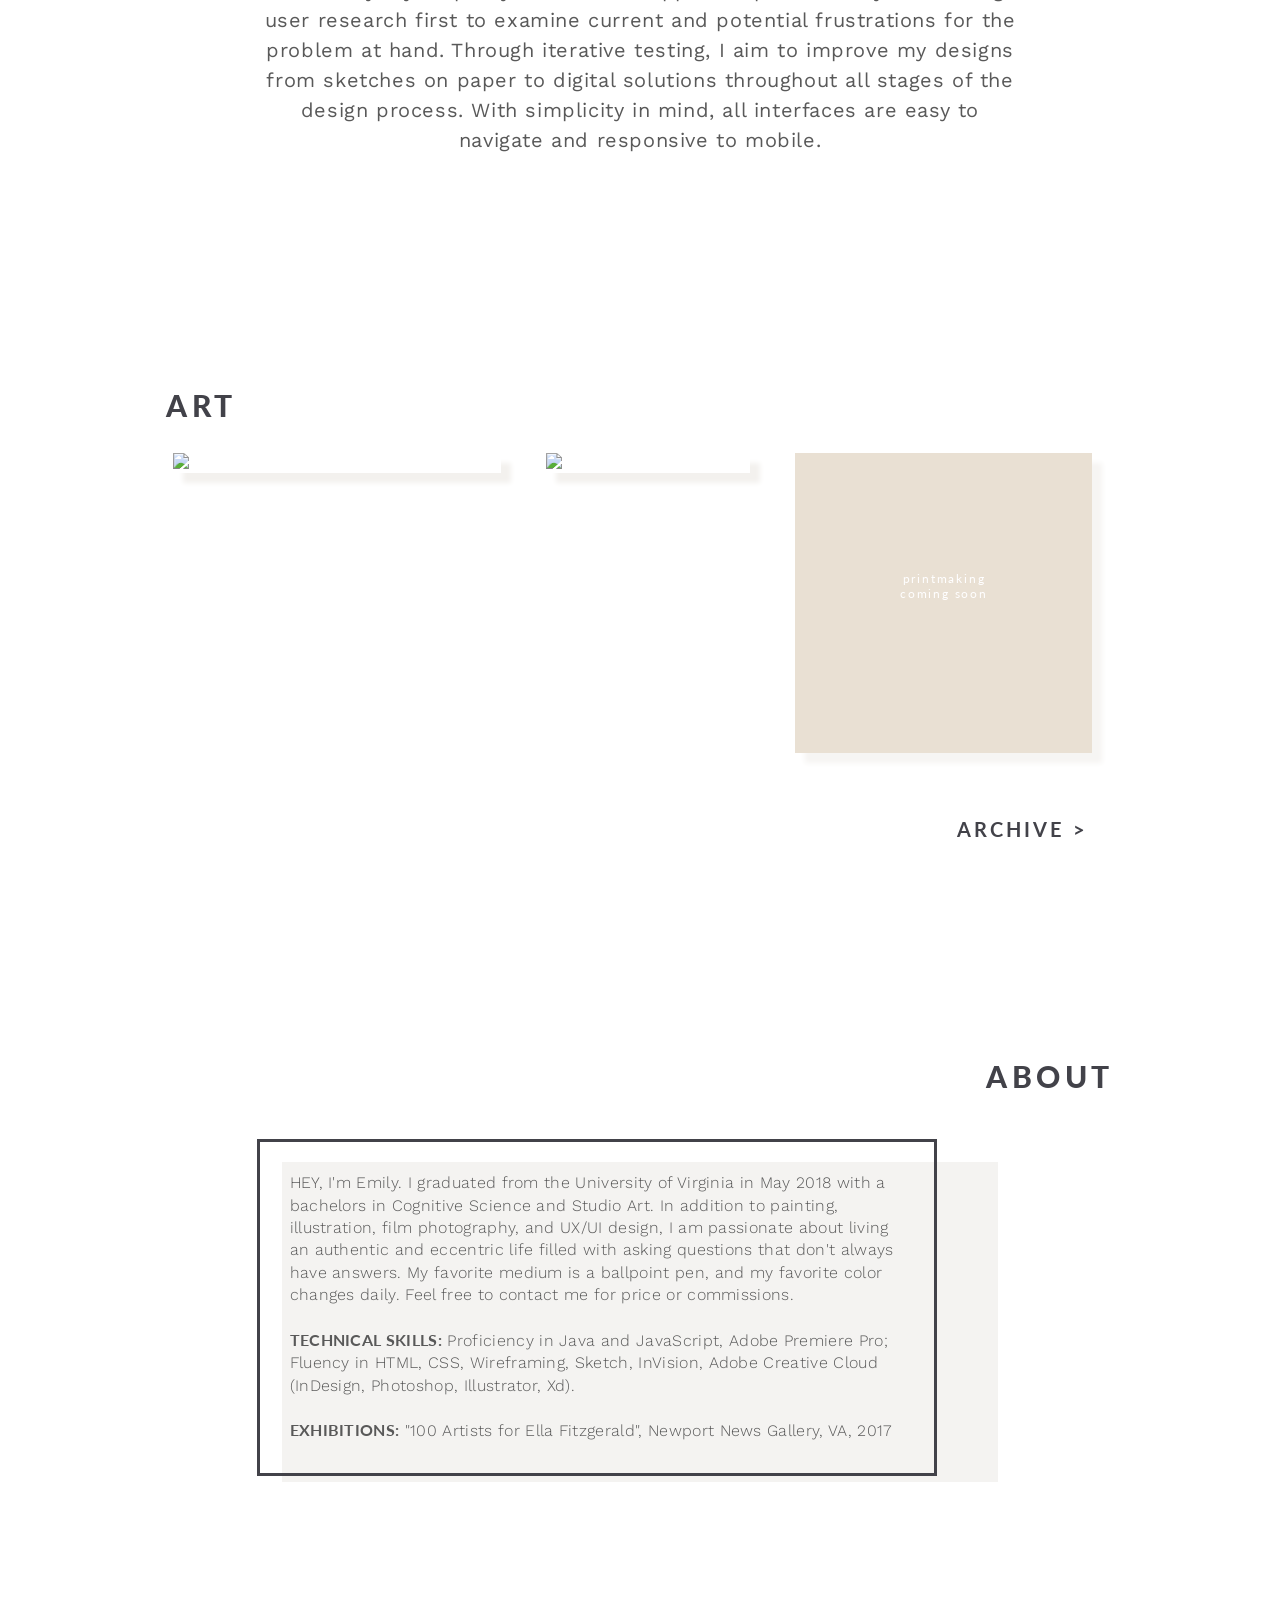
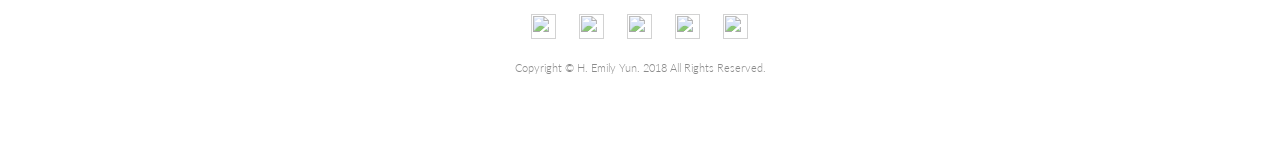
==== commit 919b605b: "update" ====
--- a/index.html
+++ b/index.html
@@ -20,9 +20,12 @@
 	<div class="navhover">
 		<img class="logo" id="logo" src="http://image.ibb.co/cbXFyw/favicon_grey_03.png" onclick="scrollToTop()"/> 
 		<ul id="dropdown" class="dropdown">
-			<li><a href="index.html#design" onclick="scrollDes()">WORK</a></li>
-			<li><a href="index.html#art" onclick="scrollArt()">ART</a></li>
-			<li><a href="index.html#about" onclick="scrollDown2()">ABOUT</a></li>
+			<li><a href="index.html#design" onclick="scrollDes()">projects</a></li>
+			<li><a href="index.html#art" onclick="scrollArt()">art
+			</a></li>
+			<li><a href="archive.html">archive</a></li>
+			<li><a href="index.html#about" onclick="scrollDown2()">about
+			</a></li>
 		</ul>
 	</div>
 </div>
@@ -31,33 +34,42 @@
 <div class="top-container">
 	<div class = "grey"></div>
 	<img class="gif" id='gif' src="https://image.ibb.co/nuG2vb/hand_black.gif"/>
-	<div class="name">HAYOUNG<br>EMILY YUN</div>
+	<div class="name"><span class="first">HAYOUNG</span><br>EMILY YUN</div>
 	<div class="sansbr">HAYOUNG EMILY YUN</div>
-	<h4>designer, artist<br>& homo sapien</h4>
-	<div class="sansbr h4">designer, artist, homo sapien</div>
-	<div class="buttons">
-		<a href="index.html#design"><div class="box" id="b1"  onclick="scrollDown1()"><p>work</p>
-		</div></a><a href="index.html#about"><div class="box" id="b2"  onclick="scrollDown2()"><p>about</p>
-		</div></a>
+	<h4>designer, artist, homo sapien</h4>
+<div class="copyright">
+	<div class="social_media">
+		<a href="mailto:hey4dg@virginia.edu" target="blank">
+			<img src="http://image.ibb.co/mBOKab/mail_3.png"/>
+		</a><a href="https://www.linkedin.com/in/emily-yun-25b1a5128/" target="blank">
+			<img src="https://image.ibb.co/etVpCv/linkedin.png"/>
+		</a><a href="https://github.com/hey4dg?tab=repositories" target="blank">
+			<img src="https://image.ibb.co/bsPcza/gh.png"/>
+		</a><a href="https://www.instagram.com/eyun.art/" target="blank">
+			<img src="https://image.ibb.co/fP0vkF/ig.png"/>
+		</a><a href="https://www.redbubble.com/people/emilyyun" target="blank">
+			<img src="https://image.ibb.co/c450Ka/rb.png"/>
+		</a>
 	</div>
+</div>
 </div>
 
 <div class="design" id="design">
-	<h1>USER EXPERIENCE AND<br>USER INTERFACE DESIGN</h1>
+	<h1>PROJECTS</h1>
 	
 	<div class="row">
 		<a href="ga.html"><div class="d">
 			<div class="ux">
 				<img class="a small" src="https://i.imgur.com/mMy8fNb.png"/>
 				<div class="overlay1">
-					<div class="project">Mindbrush<br>09.2017-03.2018<br>UX/UI Project</div>
+					<div class="project">Mindbrush<br>09.2017-03.2018<br>UX/UI</div>
 				</div>
 			</div>
 		</div></a><a href="division.html"><div class="d">
 			<div class="division">
 				<img class="a" src="http://image.ibb.co/iyX9Qb/dhome.png"/>
 				<div class="overlay2">
-					<div class="project">Division 1-on-1<br>03.2017<br>UI & FRONT END DEV<br>Freelance</div>
+					<div class="project">Division 1-on-1<br>03.2017<br>UI + FRONT END DEV<br>Freelance</div>
 				</div>
 			</div>
 		</div></a>
@@ -66,16 +78,33 @@
 	<div class="row">
 		<a href="hoots.html"><div class="d">
 			<div class="hoot">
-				<img class="a" src="http://image.ibb.co/kbXnBG/hhome.png"/>
-				<div class="overlay2">
-					<div class="project">Hoots Tutoring<br>05.2017<br>UI & FRONT END DEV<br>Freelance</div>
+				<img class="a" src="https://image.ibb.co/gNSoKT/Screen_Shot_2018_07_26_at_7_51_00_PM.png"/>
+				<div class="overlay3">
+					<div class="project">Hoots Tutoring<br>05.2017<br>UI + FRONT END DEV<br>Freelance</div>
 				</div>
 			</div>
 		</div></a><a href="sg.html"><div class="d">
 			<div class="sg">
 				<img class="a" src="http://image.ibb.co/jsnb5b/sg.png"/>
-				<div class="overlay3">
-					<div class="project">SpecialGuest Book<br>07.2017<br>UI & FRONT END DEV<br>Internship Project</div>
+				<div class="overlay4">
+					<div class="project">SpecialGuest Book<br>07.2017<br>UI + FRONT END DEV<br>Design Internship</div>
+				</div>
+			</div>
+		</div></a>
+	</div>
+	<div class="row">
+		<a href="cover.html"><div class="d">
+			<div class="cover">
+				<img class="a" src="https://image.ibb.co/fzt12a/Pick_Me_Ups_EP.jpg"/>
+				<div class="overlay8">
+					<div class="project">Cover Art <br>2017-2018<br>ILLUSTRATION<br>Freelance</div>
+				</div>
+			</div>
+		</div></a><a href=""><div class="d">
+			<div class="">
+				<img class="a" src=""/>
+				<div class="overlay">
+					<div class="project"><br><br><br></div>
 				</div>
 			</div>
 		</div></a>
@@ -91,30 +120,31 @@
 
 <div class="art" id="art">
 	<h1>ART</h1>
-	<div class="row">
-		<a href="photo.html"><div class="medium one">
-			<div class="photo">
-				<img class="a" src="https://image.ibb.co/maHEoF/kitchen.jpg"/>
-				<div class="overlay3">
-					<div class="lower_title1">photography<br>2016</div>
-				</div>
-			</div>
-		</div></a><a href="illustration.html"><div class="medium two">
+	<div class="row rart">
+		<a href="illustration.html"><div class="medium one">
 			<div class="ill">
-				<img class="a" src="https://image.ibb.co/ktvENa/salzburg.png"/>
-				<div class="overlay4">
+				<img class="a" src="https://image.ibb.co/mgp8eT/mt_cook_01.png"/>
+				<div class="overlay6">
 					<div class="lower_title0">illustrations</div>
 				</div>
 			</div>
-		</div></a><a href="paintings.html"><div class="medium three">
+		</div></a><a href="paintings.html"><div class="medium two">
 			<div class="paint">
-				<img class="a" src="https://image.ibb.co/bCcrQF/whiteline.jpg"/>
+				<img class="a" src="https://image.ibb.co/jwwYUd/B7_AD869_F_84_AD_48_B8_AF81_9_E0_ABF87_B53_B.jpg"/>
+				<div class="overlay7">
+					<div class="lower_title">paintings</div>
+				</div>
+			</div>
+		</div></a><a href="print.html"><div class="medium three">
+			<div class="photo">
+				<img class="a" src=""/>
 				<div class="overlay5">
-					<div class="lower_title">paintings</div>
+					<div class="lower_title1">printmaking<br>coming soon</div>
 				</div>
 			</div>
 		</div></a>
 	</div>
+	<a href="archive.html"><h3>ARCHIVE ></h3></a>
 </div>
 
 <div class="about" id="about">
@@ -124,14 +154,14 @@
 			<div class="grey2"></div>
 			<div class="border">
 				<p class="bio-text">
-				HEY, my name is Emily; I am currently a fourth year at the University of Virginia studying Cognitive Science and Studio Art. In addition to painting, illustration, film photography, and UX/UI design, I am passionate about living an authentic and eccentric life filled with asking questions that don't always have answers. My favorite medium is a ballpoint pen, and my favorite color changes daily.
+				HEY, I'm Emily. I graduated from the University of Virginia in May 2018 with a bachelors in Cognitive Science and Studio Art. In addition to painting, illustration, film photography, and UX/UI design, I am passionate about living an authentic and eccentric life filled with asking questions that don't always have answers. My favorite medium is a ballpoint pen, and my favorite color changes daily. Feel free to contact me for price or commissions.
 				<br><br><span class="bold-text">TECHNICAL SKILLS:</span> Proficiency in Java and JavaScript, Adobe Premiere Pro; Fluency in HTML, CSS, Wireframing, Sketch, InVision, Adobe Creative Cloud (InDesign, Photoshop, Illustrator, Xd).<br><br><span class="bold-text">EXHIBITIONS:</span> "100 Artists for Ella Fitzgerald", Newport News Gallery, VA, 2017</p>
 			</div>
 		</div>
 	</div>
 </div>
 
-<div class="copyright">
+<div class="copyright2">
 	<div class="social_media">
 		<a href="mailto:hey4dg@virginia.edu" target="blank">
 			<img src="http://image.ibb.co/mBOKab/mail_3.png"/>
--- a/CSS/styles.css
+++ b/CSS/styles.css
@@ -19,11 +19,14 @@
 	padding: 0;
 }
 
-/*COLORS
-dark grey: #393939;
-595959
-797979
-*/
+/******* FONT COLORS *******
+
+title: #424249
+body: #595959
+copyright: #595959; 
+	opacity: .7;
+
+****************************/
 
 .container {
 	position: relative;
@@ -53,14 +56,13 @@
 
 
 .dropdown {
-	display: none;
-	position: absolute;
-	left: 1.5%;
-	top: 85px;
+	display: block;
+	position: absolute;
+	left: 3%;
+	top: 90px;
 	min-width: 100px;
 	z-index: 5;
 	position: fixed;
-	background-color: white;
 }
 
 .dropdown a {
@@ -69,8 +71,8 @@
 	text-decoration: none;
 	font-family: 'Lato', sans-serif;
 	font-weight: 300;
+	font-size: 14px;
 	letter-spacing: .05em;
-	text-align: center;
 	padding: 5px;
 }
 
@@ -90,34 +92,40 @@
      max-width: 100%;
      display: block;
      padding-top: 10%;
-     height: 100vh;
+     height: 700px;
      position: relative;
      overflow-x: hidden;
+     overflow-y: hidden;
 }
 
 .name {
 	position: absolute;
 	right: 15%;
-	top: 30%;
+	top: 42%;
 	overflow-x: hidden;
 	font-family: 'Work Sans', sans-serif;
 	font-size: 38px;
 	margin: 0;
-	color: #000000;
-	letter-spacing: .08em;
+	color: #424249;
+	letter-spacing: .07em;
 	font-weight: 700;
 	z-index: 2;
-	text-align: right;
+	text-align: left;
+}
+
+.first {
+	font-size: 42px;
+	letter-spacing: .09em;
 }
 
 .top-container h4 {
 	position: absolute;
-	right: 15%;
-	top: 42%;
+	right: 18%;
+	top: 57%;
 	font-family: 'Work Sans', sans-serif;
 	font-size: 30px;
 	margin: 0;
-	color: #999999;
+	color: #595959;
 	overflow-x: hidden;
 	letter-spacing: .05em;
 	text-align: right;
@@ -133,9 +141,9 @@
 	margin: 0 auto;
 	top: 50%;
 	font-family: 'Work Sans', sans-serif;
-	font-size: 30px;
+	font-size: 32px;
 	margin: 0;
-	color: #000000;
+	color: #424249;
 	letter-spacing: .08em;
 	font-weight: 700;
 	z-index: 2;
@@ -143,27 +151,14 @@
 	overflow-x: hidden;
 }
 
-.h4 {
-	position: absolute;
-	left: 0;
-	right: 0;
-	margin: 0 auto;
-	top: 55%;
-	font-size: 26px;
-	margin: 0;
-	color: #999999;
-	letter-spacing: .05em;
-	font-weight: 400;
-	overflow-x: hidden;
-}
-
 .grey {
-	width: 57%;
+	width: 55%;
 	position: absolute;
 	height: 400px;
 	left: 25%;
 	top: 18%;
-	background-color: #f3f1ee;
+	background-color: #EDEBE8;
+	opacity: 0.6;
 	z-index: -10;
 	position: absolute;
 	overflow-x: hidden;
@@ -173,46 +168,43 @@
 	position: absolute;
 	width: 45%;
 	height: auto;
-	left: 18%;
+	left: 20%;
 	top: 10%;
 	z-index: 1;
 	box-shadow: 10px 10px 5px #ffffff;
 	overflow-x: hidden;
 }
 
-.buttons {
-	width: 100%;
-	margin: 0 auto;
-	position: absolute;
-	margin-left: 34%;
-	top: 60%;
+.copyright {
+    width: 100%;
+    opacity: .7;
+    margin: 0 auto;
+    text-align: center;
+    font-size: .7em;
+    padding: 65vh 0;
+    font-family: 'Lato', sans-serif;
+    font-weight: 300;
+    color: #595959;
+    overflow-x: hidden;
+}
+
+.social_media {
+	width: 65%;
+	margin: 0 auto;
+	padding-bottom: 20px;
 	overflow-x: hidden;
 }
-
-.box {
-	width: 10%;
-	padding: 15px;
+.social_media img {
+	width: 25px;
+	height: 25px;
+	margin: 0 auto;
 	display: inline-block;
-	border: solid;
-	border-color: #595959;
-	border-width: 2px;
-	margin-right: 70px;
-	cursor: pointer;
-	overflow-x: hidden;
-}
-
-.box p {
-	font-family: 'lato', sans-serif;
-	color: #595959;
-	margin: 0;
-	padding: 0;
-	font-size: 18px;
-	text-align: center;
-	font-weight: 300;
-}
-
-.box:hover {
-	border-color: #c9c9c9;
+	margin-left: 10px;
+	margin-right: 10px;
+}
+
+.social_media a {
+	text-decoration: none;
 }
 
 .design, .process, .art, .about {
@@ -248,7 +240,7 @@
 	font-size: 30px;
 	margin: 0;
 	margin-left: 13%;
-	color: #000000;
+	color: #424249;
 	letter-spacing: .15em;
 	font-weight: 900;
 }
@@ -258,7 +250,7 @@
 	font-size: 30px;
 	margin: 0;
 	margin-right: 13%;
-	color: #000000;
+	color: #424249;
 	letter-spacing: .15em;
 	font-weight: 900;
 	margin-top: 2%;
@@ -270,6 +262,21 @@
 	margin-top: 2%;
 }
 
+.art h3 {
+	text-align: right;
+	font-family: 'lato', sans-serif;
+	font-size: 20px;
+	margin: 0;
+	margin-right: 15%;
+	color: #424249;
+	letter-spacing: .15em;
+	font-weight: 700;
+	padding-top: 5%;
+}
+
+.art h3:hover {
+	color: #c9c9c9;
+}
 .design h5 {
 	font-family: 'lato', sans-serif;
 	font-size: 12pt;
@@ -302,18 +309,18 @@
 }
 
 .one {
-	width: 40%;
+	width: 32%;
 }
 
 .two {
-	width: 17%;
+	width: 20%;
 }
 
 .three {
-	width: 26%;
-}
-
-.ux, .division, .hoot, .sg, .paint, .ill, .photo {
+	width: 29%;
+}
+
+.ux, .division, .hoot, .sg, .paint, .ill, .photo, .cover {
 	position: relative;
 	width: 100%;
 	margin: 0 auto;
@@ -324,7 +331,13 @@
 	border: none;
 }
 
-.overlay1, .overlay2, .overlay3, .overlay4, .overlay5 {
+.photo {
+	height: 300px;
+	background-color: #E1D3C1;
+	opacity: 0.7;
+}
+
+.overlay1, .overlay2, .overlay3, .overlay4, .overlay5, .overlay6, .overlay7, .overlay8 {
 	position: absolute;
 	top: 0;
 	bottom: 0;
@@ -337,42 +350,55 @@
 }
 
 .overlay1 {
-	background-color: #6683F4;
+	background-color: #485934;
 }
 .overlay2 {
-	background-color: #5C76DA;
+	background-color: #F7BCA9;
 }
 .overlay3 {
-	background-color: #4C61B4;
+	background-color: #FB5135;
 }
 .overlay4 {
-	background-color: #313F74;
+	background-color: #3C5CC5;
 }
 .overlay5 {
-	background-color: #161C35;
-}
-
-.ux:hover .overlay1{
+	background-color: #E1D3C1;
+}
+.overlay6 {
+	background-color: #6F1D57;
+}
+.overlay7 {
+	background-color: #FFC440;
+}
+.overlay8 {
+	background-color: #CCE6E8;
+}
+
+.ux:hover .overlay1 {
 	opacity: 1;
 }
-.division:hover .overlay2{
+.division:hover .overlay2 {
 	opacity: 1;
 }
-.hoot:hover .overlay2{
+.hoot:hover .overlay3 {
 	opacity: 1;
 }
-.sg:hover .overlay3{
+.sg:hover .overlay4 {
 	opacity: 1;
 }
-.photo:hover .overlay3{
+.overlay5 {
 	opacity: 1;
 }
-.ill:hover .overlay4{
+.ill:hover .overlay6 {
 	opacity: 1;
 }
-.paint:hover .overlay5{
+.paint:hover .overlay7 {
 	opacity: 1;
 }
+.cover:hover .overlay8 {
+	opacity: 1;
+}
+
 
 
 .project, .lower_title, .lower_title0, .lower_title1 {
@@ -385,15 +411,15 @@
 }
 
 .lower_title {
-	padding-top: 47%;
+	padding-top: 60%;
 }
 
 .lower_title0 {
-	padding-top: 70%;
+	padding-top: 38%;
 }
 
 .lower_title1 {
-	padding-top: 30%;
+	padding-top: 40%;
 }
 
 .process {
@@ -411,7 +437,7 @@
 	text-align: center;
 	padding: 80px 0px 40px 0px;
 	font-family: 'Work Sans', sans-serif;
-	color: #797979;
+	color: #595959;
 	font-size: 20px;
 	font-weight: 400;
 	line-height: 1.5;
@@ -428,7 +454,8 @@
 
 .grey2 {
 	z-index: 0;
-	background-color: #f3f1ee;
+	background-color: #EDEBE8;
+	opacity: 0.6;
 	width: 70%;
 	height: 320px;
 	/*margin-bottom: 100px;*/
@@ -440,7 +467,7 @@
 .border {
 	border-style: solid;
 	padding: 30px;
-	border-color: #797979;
+	border-color: #424249;
 	width: 60%;
 	position: absolute;
 	right: 21%;
@@ -464,8 +491,9 @@
 	font-weight: 700;
 }
 
-.copyright {
+.copyright2 {
     width: 90%;
+    opacity: 0.7;
     margin: 0 auto;
     text-align: center;
     font-size: .7em;
@@ -504,21 +532,21 @@
 
 @media screen and (max-width: 1300px) {
 	.gif {
-		left: 15%;
+		left: 20%;
 		top: 15%;
 	}	
 }
 
 @media screen and (max-width: 1200px) {
 	.gif {
-		left: 13%;
+		left: 15%;
 		top: 17%;
 	}
 }
 
 @media screen and (max-width: 1100px) {
 	.gif {
-		left: 11%;
+		/*left: 13%;*/
 		top: 20%;
 	}
 	.d, .medium {
@@ -540,9 +568,14 @@
 		letter-spacing: .03em;
 		width: 70%;
 	}
+	.border {
+		width: 70%;
+		right: 15%;
+		top: 10%;
+	}	
 	.grey2 {
 		width: 80%;
-		height: 360px;
+		height: 340px;
 		position: absolute;
 		right: 10%;
 		top: 15%;
@@ -563,64 +596,42 @@
 	.grey2 {
 		height: 370px;
 	}
-	.border {
-		padding: 30px;
-		width: 60%;
-		right: 20%;
-		top: 10%;
-	}	
 }
 
 @media screen and (max-width: 1000px) {
 	.gif {
 		width: 50%;
-		top: 10%;
-		left: 20%;
-	}
-	.grey {
-		left: 25%;
-		width: 60%;
-		height: 360px;
-	}
-	.sansbr {
-		display: block;
-		top: 48%;
-	}
-	.h4 {
-		top: 52%;
-	}
-	.name {
-		display: none;
-	}
-	.top-container h4 {
-		display: none;
-	}
-	.buttons {
-		width: 40%;
 		left: 0;
 		right: 0;
 		margin: 0 auto;
-		top: 58%;
-	}
-	.box {
-		width: 25%;
-		margin-right: 0;
-		margin-left: 10%;
-	}
+		top: 10%;
+	
+	}
+	.grey {
+		width: 60%;
+		height: 360px;
+		left: 0;
+		right: 0;
+		margin: 0 auto;
+	}
+	.sansbr {
+		display: block;
+	}
+	.name {
+		display: none;
+	}
+	.top-container h4 {
+		left: 0;
+		right: 0;
+		margin: 0 auto;
+		text-align: center;
+	}
+	
 }
 
 @media screen and (max-width: 950px) {	
 	.gif {
 		width: 55%;
-	}
-	.sansbr {
-		top: 50%;
-	}
-	.h4 {
-		top: 54%;
-	}
-	.buttons {
-		top: 60%;
 	}
 
 }
@@ -630,32 +641,12 @@
 		top: 10%;
 		width: 55%;
 	}
-	.box {
-		width: 30%;
-		margin-right: 0;
-		margin-left: 5%;
-	}
-	.border {
-		padding: 30px;
-		width: 70%;
-		right: 12%;
-		top: 10%;
-		border-width: 2px;
-	}
+	
 }
 
 @media screen and (max-width: 850px) {	
-	.sansbr {
-		top: 47%;
-	}
-	.h4 {
-		top: 51%;
-	}
 	.grey {
 		height: 350px;
-	}
-	.buttons {
-		top: 56%;
 	}
 	.gif {
 		top: 12%;
@@ -672,13 +663,6 @@
 }
 
 @media screen and (max-width: 800px) {
-	.buttons {
-		width: 50%;
-	}
-	.box {
-		width: 25%;
-		margin-left: 10%;
-	}
 	.bio-text{
 		font-size: 14px;
 	}
@@ -691,29 +675,26 @@
 	.pro {
 		width: 75%;
 	}
+	.sansbr {
+		font-size: 30px;
+	}
+	.top-container h4 {
+		font-size: 28px;
+	}
+	.grey {
+		width: 65%;
+	}
 }
 
 @media screen and (max-width: 700px) {
 	.gif {
 		width: 60%;
 		top: 14%;
-		left: 20%;
-	}
-	.grey {
-		left: 25%;
-		width: 65%;
-		height: 340px;
-	}
-	.h4 {
-		top: 51%;
 	}
 	.box p {
 		font-size: 16px;
 	}
-	.buttons {
-		top: 58%;
-	}
-	.design h1, .art h1 {
+	.design h1, .art h1, , .art h3 {
 		font-size: 24px;
 		margin-left: 13%;
 	}
@@ -726,6 +707,23 @@
 		font-size: 18px;
 		width: 80%;
 	}
+	.grey {
+		width: 75%;
+		height: 320px;
+	}
+	.border {
+		right: 5%;
+		top: 10%;
+		width: 75%;
+	}	
+	.grey2 {
+		width: 85%;
+		right: 0%;
+		top: 15%;
+	}
+	.dropdown {
+		display: none;
+	}
 }
 
 @media screen and (max-width: 660px) {
@@ -736,15 +734,12 @@
 	.grey2 {
 		height: 350px;
 	}
+	
 }
 
 @media screen and (max-width: 650px) {
 	.gif {
 		top: 15%;
-		width: 
-	}
-	.buttons {
-		width: 70%;
 	}
 }
 
@@ -756,29 +751,15 @@
 	.top-container {
 		padding-top: 5%;
 	}
-	.h4 {
-		font-size: 22px;
-	}
+	
 	.dropdown {
 		top: 10%;
 	}
-	.dropdown a {
-		text-align: left;
-	}
-	.buttons {
-		top: 56%;
-	}
-	.box {
-		width: 27%;
-		margin-left: 10%;
-	}
 	.grey {
-		left: 25%;
-		width: 65%;
-		height: 340px;
+		height: 300px;
 		top: 20%;
 	}
-	.design h1, .art h1 {
+	.design h1, .art h1, .art h3 {
 		font-size: 20px;
 		margin-left: 15%;
 	}
@@ -797,14 +778,22 @@
 	}
 	.gif {
 		top: 15%;
-		width: 65%;
+		width: 70%;
+	}
+	.sansbr {
+		font-size: 26px;
+	}
+	.top-container h4 {
+		font-size: 22px;
+		top: 55%;
+	}
+	.border {
+		border-width: 2px;
 	}
 }
 
 @media screen and (max-width: 550px) {
-	.h4 {
-		font-size: 20px;
-	}
+	
 	.grey2 {
 		width: 80%;
 		height: 380px;
@@ -814,40 +803,18 @@
 }
 
 @media screen and (max-width: 500px) {
-	.copyright {
-		font-size: .6em;
-		padding: 40px 0;
-	}
-	.gif {
-		width: 70%;
-		left: 15%;
-		top: 10%;
-	}
-	.sansbr {
-		font-size: 22px;
-		top: 41%;
-	}
-
-	.h4 {
+	/*.gif {
+		top: 20%;
+	}*/
+
+	.grey {
+		height: 280px;
+	}
+	.sansbr{
 		top: 45%;
-		font-size: 18px;
-	}
-	.buttons {
-		top: 48%;
-		width: 100%;
-	}
-	.grey {
-		left: 20%;
-		width: 70%;
-		height: 380px;
-		top: 15%;
-	}
-	.box {
-		display: block;
-		left: 0;
-		right: 0;
-		margin: 0 auto;
-		margin-top: 5%;
+	}
+	.top-container h4 {
+		top: 50%;
 	}
 	.medium {
 		width: 70%;
@@ -862,15 +829,8 @@
 }
 
 @media screen and (max-width: 450px) {
-	.sansbr {
-		font-size: 20px;
-		top: 40%;
-	}
-	.h4 {
-		top: 44%;
-		font-size: 16px;
-	}
-	.design h1, .art h1 {
+	
+	.design h1, .art h1, .art h3 {
 		font-size: 16px;
 		margin-left: 15%;
 	}
@@ -882,6 +842,17 @@
 	.full {
 		height: 550px;
 	}
+	.sansbr {
+		font-size: 20px;
+		top: 42%;
+	}
+	.top-container h4 {
+		font-size: 18px;
+		top: 46%;
+	}
+	.grey {
+		height: 220px;
+	}
 }
 
 @media screen and (max-width: 430px) {
@@ -913,31 +884,19 @@
 		height: 450px;
 		/*top: 7%;*/
 	}
-	.gif {
+	.grey {
 		width: 75%;
-		left: 15%;
-		top: 10%;
-	}
-	.sansbr {
-		font-size: 22px;
-		top: 41%;
-	}
-
-	.h4 {
-		top: 45%;
-		font-size: 18px;
-	}
-	.buttons {
-		top: 48%;
-	}
-	.grey {
-		left: 25%;
-		width: 70%;
-		height: 320px;
-		top: 15%;
 	}
 	.top-container {
 		height: 80vh;
+	}
+	.sansbr {
+		font-size: 20px;
+		top: 45%;
+	}
+	.top-container h4 {
+		font-size: 18px;
+		top: 50%;
 	}
 
 }
@@ -960,35 +919,18 @@
 		font-size: 13px;
 		width: 65%;
 	}
-	.gif {
-		width: 75%;
-		left: 15%;
-		top: 10%;
-	}
 	.sansbr {
-		font-size: 20px;
-		top: 43%;
-	}
-
-	.h4 {
-		top: 48%;
+		font-size: 18px;
+		top: 47%;
+	}
+	.top-container h4 {
 		font-size: 16px;
-	}
-	.buttons {
 		top: 52%;
 	}
 	.grey {
-		left: 25%;
-		width: 70%;
-		height: 270px;
-		top: 15%;
-	}
-	.box {
-		width: 40%;
-		padding: 10px;
-		border-width: 1px;
-	}
-}
-
-
-
+		height: 180px;
+	}
+}
+
+
+
